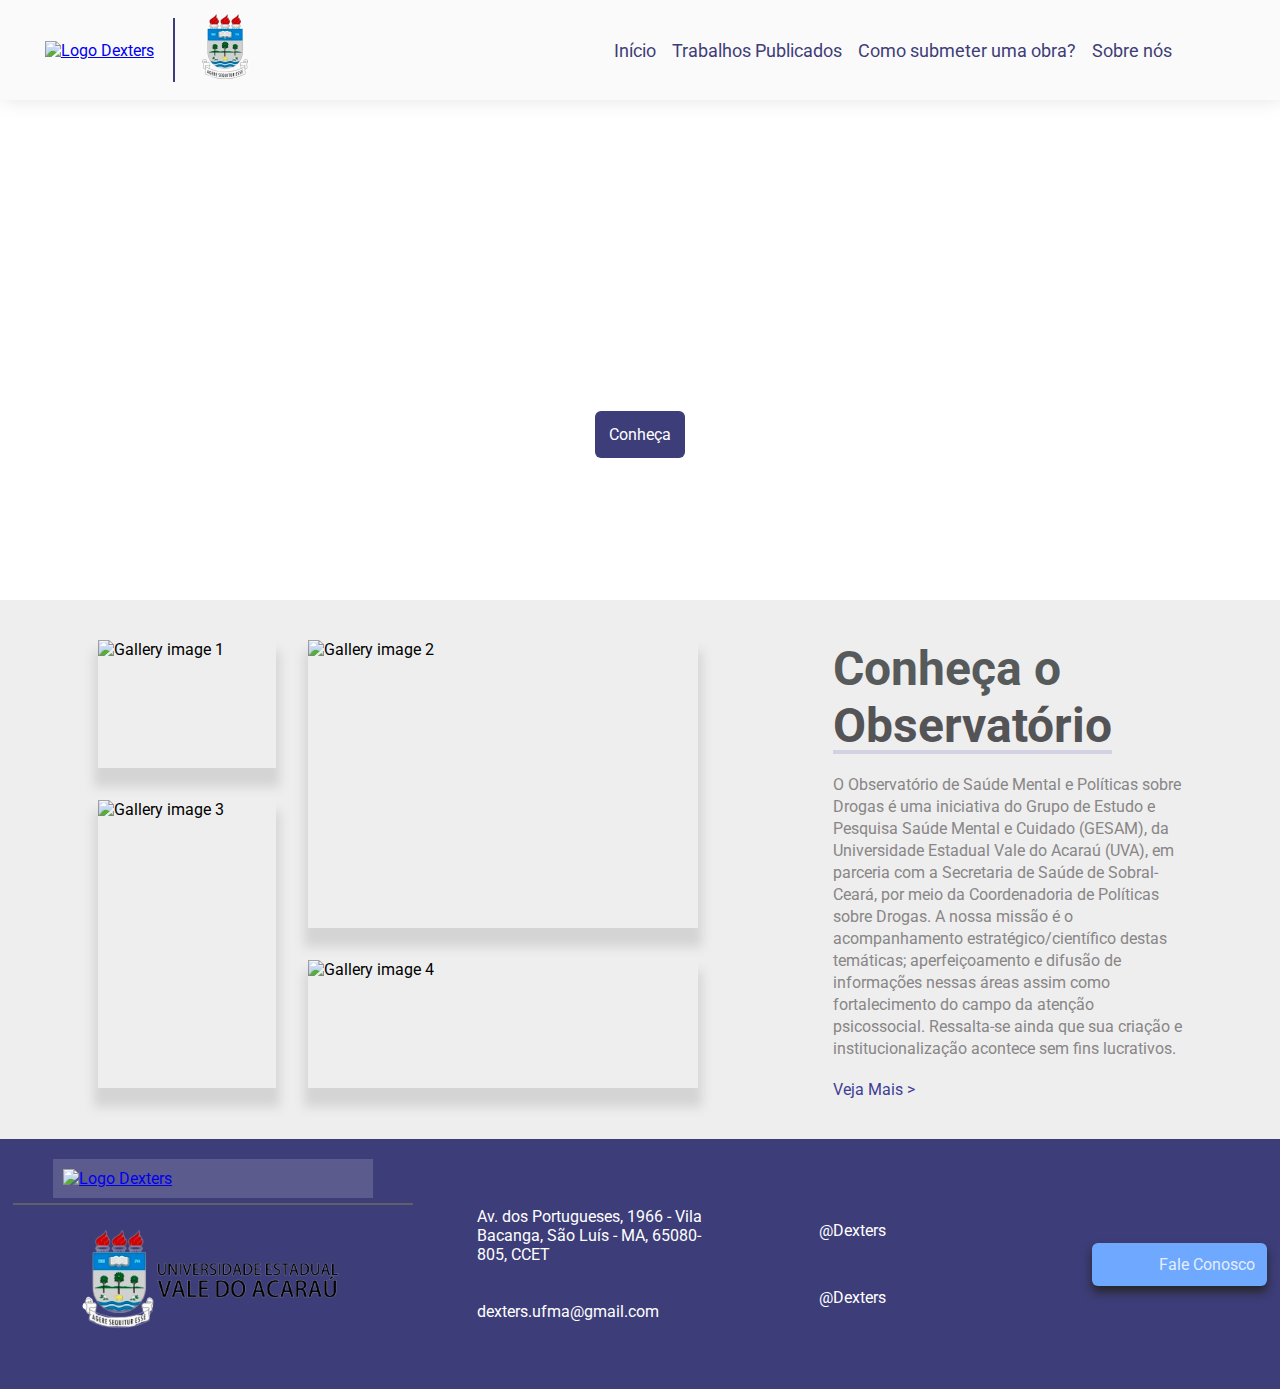
==== index.html @ 46ece473 "Correções" ====
<!DOCTYPE html>
<html lang="en">
<head>
  <meta charset="UTF-8">
  <meta http-equiv="X-UA-Compatible" content="IE=edge">
  <meta name="viewport" content="width=device-width, initial-scale=1.0">
  <title>Observatório</title>

  <link rel="icon" href="./assets/images/LogoObservatório.png">

  <link href="https://fonts.googleapis.com/css2?family=Roboto:wght@100;300;400;500;700;900&display=swap" rel="stylesheet">
  <link href="https://fonts.googleapis.com/icon?family=Material+Icons" rel="stylesheet">

  <link rel="stylesheet" href="./styles/styles.css">
  <link rel="stylesheet" href="./styles/home.css">
</head>
<body>

  <header>
    <div class="logos">
      <a href="./index.html"><img src="./assets/images/LogoObservatório2.png" alt="Logo Dexters" class="dexters-logo"></a>
      <div class="divider"></div>
      <a href="https://portalpadrao.ufma.br/site" target="_blank"><img src="./assets/images/logo-uva.png" alt="Logo UFMA" class="ufma-logo"></a>
    </div>
    <nav id="nav-bar" class="overlay">
      <img src="./assets/svg/close-24px.svg" alt="" class="close-btn" onclick="closeMenu()">
      <div class="overlay-content">
        <ul>
          <li>
            <button>
              <a href="./index.html">Início</a>
            </button>
          </li>
          <li>
            <button>
              <a href="./trabalhos_publicados.html">Trabalhos Publicados</a>
            </button>
          </li>
          <li>
            <button>
              <a href="./submeter_obra.html">Como submeter uma obra?</a>
            </button>
          </li>
          <li>
            <button>
              <a href="./sobre.html">Sobre nós</a>
            </button>
          </li>
        </ul>
      </div>
    </nav>
    <img src="./assets/svg/menu-24px.svg" alt="" class="open-btn" onclick="openMenu()">
  </header>

  <main>

    <section id="banner">
      <div class="texto-banner">
        <h3>Observartório Saúde Mental e Políticas sobre Drogas</h3>
        <p>Captação de obras na área de saúde mental e políticas sobre drogas no município de Sobral-CE</p>
        <a href="./sobre.html">Conheça</a>
      </div>
    </section>

    <section id="sobre">
      <div class="resumo-dexters">
        <div class="images">
          <figure class="gallery__item gallery__item--1">
            <img src="./assets/images/photo-4.jpg" alt="Gallery image 1" class="gallery__img">
          </figure>
          <figure class="gallery__item gallery__item--2">
            <img src="./assets/images/photo-2.jpg" alt="Gallery image 2" class="gallery__img">
          </figure>
          <figure class="gallery__item gallery__item--3">
            <img src="./assets/images/photo-1.jpg" alt="Gallery image 3" class="gallery__img">
          </figure>
          <figure class="gallery__item gallery__item--4">
            <img src="./assets/images/photo-5.jpg" alt="Gallery image 4" class="gallery__img">
        </div>
        <div class="text-dexters">
          <h1>Conheça o <mark class="highlight">Observatório</mark></h1>
          <p>O Observatório de Saúde Mental e Políticas sobre Drogas é uma iniciativa do Grupo de Estudo e Pesquisa Saúde Mental e Cuidado (GESAM), da Universidade Estadual Vale do Acaraú (UVA), em parceria com a Secretaria de Saúde de Sobral- Ceará, por meio da Coordenadoria de Políticas sobre Drogas. A nossa missão é o acompanhamento estratégico/científico destas temáticas; aperfeiçoamento e difusão de informações nessas áreas assim como fortalecimento do campo da atenção psicossocial. Ressalta-se ainda que sua criação e institucionalização acontece sem fins lucrativos.
          </p>
          <a href="./sobre.html">Veja Mais ></a>
        </div>
      </div>
    </section>

    <!-- <section id="atividades">
      <div class="atividades">
        <div class="atividades-desenvolvidas">
          <h1>Áreas de Atuação</h1>
          <p>
            O nosso laboratório trabalha com as mais diversas áreas
          </p>
        </div>
        <div class="images-atividades">
          <div class="card-atividade-1">
            <div class="texto">
              <h3>Engenharia de Software</h3>
              <hr>
            </div>
          </div>
          <div class="card-atividade-2">
            <div class="texto">
              <h3>Modelagem de Sistemas Complexos</h3>
              <hr>
            </div>
          </div>
          <div class="card-atividade-3">
            <div class="texto">
              <h3>Interação Humano Computador</h3>
              <hr>
            </div>
          </div>
          <div class="card-atividade-4">
            <div class="texto">
              <h3>Sistemas de Informação</h3>
              <hr>
            </div>
          </div>
          <div class="card-atividade-5">
            <div class="texto">
              <h3>Ensino de Computação</h3>
              <hr>
            </div>
          </div>
        </div>
      </div>
    </section> -->
  </main>

  <footer>
    <div class="container">
      <div class="logos">
        <a href="./index.html"><img src="./assets/images/LogoObservatório.png" alt="Logo Dexters" class="logo-dexters-footer"></a>
        <div class="divider"></div>
        <div class="logos-secundarias">
          <a href="https://portalpadrao.ufma.br/site" target="_blank"><img src="./assets/images/logo-universidadepreview.png" alt="Logo UFMA" class="ufma-logo"></a>
        </div>
      </div>
    </div>
    <div class="infos">
      <ul>
        <li><img src="./assets/svg/map icon.svg" alt=""><p>Av. dos Portugueses, 1966 - Vila Bacanga, São Luís - MA, 65080-805, CCET</p></li>
        <li><img src="./assets/svg/email icon.svg" alt=""><p>dexters.ufma@gmail.com</p></li>
      </ul>
    </div>
    <div class="sociais">
      <ul>
        <li><img src="./assets/svg/instagram icon.svg" alt=""><a href="/" target="_blank">@Dexters</a></li>
        <li><img src="./assets/svg/twitter icon.svg" alt="""><a href="/" target="_blank">@Dexters</a></li>
      </ul>
    </div>
    <div class="contato">
      <img src="./assets/svg/comment icon.svg" alt=""><a href="./contato.html">Fale Conosco</a>
    </div>
  </footer>
  <script src="./scripts/script.js"></script>
</body>
</html>
---- styles/styles.css ----
* {
  box-sizing: border-box;
  font-family: 'Roboto';
  margin: 0;
  padding: 0;
}

p {
  padding: 0;
  margin: 0 0 20px 0;
}

/* HEADER */

header {
  background: #fafafa;
  box-shadow: 2px -1px 20px 0px #e1e1e1;
  display: flex;
  justify-content: space-between;
  height: 100px;
  width: 100%;
}

header .logos {
  align-items: center;
  display: flex;
  justify-content: space-around;
  margin-left: 30px;
  padding: 10px;
  width: 250px;
}

header .logos a .dexters-logo {
  height: 100%;
  width: 70px;
}

header .logos .ufma-logo {
  margin-left: -30px;
  width: 100px;
}

header .logos .divider {
  background: #3D3D79;
  height: 80%;
  margin: 0 10px ;
  width: 2px;
}

header nav {
  align-items: center;
  display: flex;
  margin-right: 100px;
}

header .open-btn, header .close-btn {
  display: none;
}

header nav ul {
  align-items: center;
  display: flex;
  list-style: none;
}

header nav button {
  align-items: center;
  background: none;
  border: none;
  cursor: pointer;
  display: flex;
  font-size: 18px;
  padding: 8px;
}


header nav button:hover {
  background: #575a5b6b;
}

header nav a, header nav .dropbtn {
  color: #3D3D79;
  text-decoration: none;
}

/* HEADER */

.section-header {
  margin-top: 30px;
  margin-bottom: 20px;
  position: relative;
  padding-bottom: 20px;
}

.section-header::before {
  content: '';
  position: absolute;
  display: block;
  width: 60px;
  height: 5px;
  background: #3D3D79;
  bottom: 20px;
  left: calc(50% - 30px);
}

.section-header h2 {
  font-size: 36px;
  text-transform: uppercase;
  text-align: center;
  font-weight: 700;
  margin-bottom: 10px;
}

mark {
  background: none;
  color: #545457;
  text-decoration: none;
  
  display: inline-block;
  position: relative;
}
mark:after {    
  background: none repeat scroll 0 0 transparent;
  bottom: 0;
  content: "";
  display: block;
  height: 4px;
  position: absolute;
  background: #B9B9D888;
  transition: height 0.3s ease 0s;
  z-index: 0;
  width: 100%;
}
mark:hover:after { 
  height: 10px; 
  left: 0; 
}

/* FOOTER */

footer {
  align-items: center;
  background: #3D3D79;
  display: flex;
  justify-content: space-around;
  height: auto;
  padding: 20px 0;
  width: 100%;
}

footer .container {
  align-items: center;
  display: flex;
  justify-content: space-evenly;
  margin: 0;
  width: 400px;
}

footer .sobre {
  display: flex;
  flex-direction: column;
}

footer .logos {
  display: flex;
  flex-direction: column;
  width: 100%;
}

footer .logos img {
  height: auto;
  margin: 10px auto;
  width: 80%;
}

footer .logos .logo-dexters-footer {
  background: rgba(255, 255, 255, 0.158);
  display: block;
  margin: 0 auto;
  margin-bottom: 5px;
  padding: 10px;
}

footer .logos .ufma-logo {
  height: 150px;
  margin-top: -20px;
  width: 100%;
}

footer .logos .divider {
  background: #f3d14838;
  height: 2px;
  margin-bottom: 20px;
}

footer .logos-secundarias {
  align-items: center;
  display: flex;
  flex-direction: row;
  justify-content: center;
}

footer .logos-secundarias img, footer .logos-secundarias .temporario {
  height: 75px;
  width: 75px;
}

footer .infos {
  width: 300px;
}

footer .infos ul {
  list-style: none;
}

footer .infos li {
  display: flex;
  margin: 14px 0;
  padding: 12px;
}

footer .infos li p {
  margin: 0;
  margin-left: 10px;
  width: 400px;
}

footer .infos img {
  width: 25px;
}

footer .infos a, footer .infos p {
  color: #fff;
  margin-left: 20px;
}

footer .infos .btn-contato {
  align-items: center;
  background: #6FA9FF;
  border-radius: 6px;
}

footer .infos a {
  text-decoration: none;
}

footer .sociais ul {
  list-style: none;
}

footer .sociais li {
  align-items: center;
  display: flex;
  padding: 12px;
  width: 300px;
}

footer .sociais li a {
  align-items: center;
  display: flex;
  justify-content: center;
  margin-left: -20px;
  padding: 12px;
  text-decoration: none;
  width: 140px;
}

footer .sociais img {
  width: 25px;
}

footer .sociais a, footer .sociais p {
  color: #fff;
  margin-left: 20px;
}

footer .sociais .btn-contato {
  align-items: center;
  display: flex;
  background: #6FA9FF;
  border-radius: 6px;
}

footer .infos a {
  text-decoration: none;
}

footer .contato {
  background: #6FA9FF;
  border-radius: 6px;
  box-shadow: 0px 6px 10px 0px #252629;
  display: flex;
  justify-content: space-between;
  padding: 12px;
  width: 175px;
}

footer .contato img {
  width: 25px;
}

footer .contato a {
  color: #fff;
  text-decoration: none;
}

footer .contato a {
  opacity: .8;
}

@media (max-width: 800px) {

  header {
    height: 70px;
  }

  header .logos {
    margin: auto 0;
    margin-left: 10px;
    width: 100px;
  }

  header nav {
    margin: 0;
  }
  
  header .logos .ufma-logo, header .divider {
    display: none;
  }

  header .logos .dexters-logo {
    width: 100%;
  }

  header .open-btn, header .close-btn {
    display: block;
  }

  #nav-bar .overlay-content ul {
    align-items: center;
    display: flex;
    flex-direction: column;
    justify-content: center;
  }

  ul li {
    padding: 10px;
  }
  
  .overlay {
    background-color: #3D3D79;
    background-color: #3D3D79f8;
    overflow-y: hidden;
    position: fixed;
    top: 0;
    left: 0;
    z-index: 999;

    transition: .4s;
    height: 0%;
    width: 100%;
  }

  .overlay-content {
    width: 100%;
    text-align: center;
  }

  .overlay a, .overlay button, .overlay .dropbtn {
    display: flex;

    color: #fff;
    font-size: 18px;
    text-decoration: none;

    transition: .2s;
  }

  .overlay .close-btn {
    position: absolute;
    right: 20px;
    top: 30px;
  }

  header nav button {
    align-items: center;
    background: none;
    border: none;
    cursor: pointer;
    display: flex;
    font-size: 18px;
    padding: 8px;
  }

  header .open-btn {
    margin-right: 10px;
    width: 30px;
  }

  header nav ul li .dropdown .dropdown-content-sobre a, header nav ul li .dropdown .dropdown-content-produtos a {
    color: #000;
  }

  header nav .overlay-content ul li .dropdown .dropbtn span {
    margin-left: -5px;
  }
  
  .dropbtn {
    color: #fff;
    display: flex;
    margin-left: 12px;
  }

  footer {
    display: flex;
    flex-direction: column;
    height: 100%;
    padding: 20px;
    width: 100%;
  }

  footer .container {
    width: 100%;
  }

  footer .container .logos {
    margin-bottom: 20px;
  }

  footer .container .logos a {
    display: flex;
  }


  footer .container .logos img, footer .container .logos .divider {
    margin: 0 auto;
    width: 80%;
  }

  footer .container .logos .logos-secundarias {
    margin: 10px auto;
    width: 200px;
  }
  footer .container .logos .logos-secundarias img, footer .container .logos .logos-secundarias .temporario {
    margin: 0 10px;
    width: 75px;
  }

  footer .infos ul li {
    align-items: center;
    display: flex;
    padding: 0;
    width: 300px;
  }

  footer .sociais ul li p {
    margin: auto;
    text-align: left;
  }
}
---- styles/home.css ----
.texto-banner {
  align-items: center;
  background-image: url(../assets/images/Background.png);
  background-repeat: round;
  color: #fff;
  display: flex;
  flex-direction: column;
  height: 500px;
  justify-content: center;
  margin: 0;
  text-align: center;
  width: 100%;
}

.texto-banner h3 {
  font-size: 32px;
  width: 750px;
}

.texto-banner p {
  font-size: 18px;
  margin-top: 30px;
  width: 450px;
}

.texto-banner a {
  background: #3D3D79;
  border-radius: 6px;
  color: #fff;
  padding: 14px;
  text-decoration: none;
}

.texto-banner a:hover {
  background: #B9B9D8;
}

#sobre {
  background: #EEEEEE;
  height: 100%;
  width: 100%;
}

/* Resumo com grid das imagens */

.resumo-dexters {
  display: flex;
  flex-direction: row;
  justify-content: space-around;
  padding: 40px;
}

.resumo-dexters .images {
  display: grid;
  grid-template-columns: repeat(3, 1fr);
  grid-template-rows: repeat(3, 10vw);
  grid-gap: 2rem; 
  width: 650px;
}

.gallery__img {
  width: 100%;
  height: 100%;
  object-fit: cover;
  display: block; 
}

.gallery__item--1 {
  grid-column-start: 1;
  grid-column-end: 2;
  grid-row-start: 1;
  grid-row-end: 2;
}

.gallery__item--2 {
  grid-column-start: 2;
  grid-column-end: 4;
  grid-row-start: 1;
  grid-row-end: 3;
}

.gallery__item--3 {
  grid-column-start: 1;
  grid-column-end: 2;
  grid-row-start: 2;
  grid-row-end: 4;
}

.gallery__item--4 {
  grid-column-start: 2;
  grid-column-end: 4;
  grid-row-start: 3;
  grid-row-end: 4;
}

.text-dexters {
  margin-right: 200px;
}

.resumo-dexters .text-dexters h1 {
  color: #575a5b;
  font-size: 48px;
  width: 300px;
}
.resumo-dexters .text-dexters p {
  color: #888686;
  line-height: 22px;
  margin: 20px 0;
  width: 350px;
}

.resumo-dexters .text-dexters a {
  color: #3E4095;
  text-decoration: none;
}

.resumo-dexters .text-dexters a:hover {
  opacity: .8;
}

.resumo-dexters .images figure {
  box-shadow: 0px 15px 10px 4px #d4d4d4;
  transition: .2s;
}

.resumo-dexters .images figure:hover {
  cursor: none;
  transform: scale(1.05);
}


#atividades {
  background: #fafafa;
  height: 100%;
}

.atividades {
  display: flex;
  justify-content: space-around;
  padding: 100px;
}

.atividades .atividades-desenvolvidas {
  margin: 0;
  margin: auto 0;
  width: 300px;
}

.atividades .atividades-desenvolvidas h1 {
  color: #545457;
  font-size: 48px;
  width: 300px;
}

.atividades .atividades-desenvolvidas a {
  color: #0ADAFE;
  text-decoration: none;
}

.atividades .images-atividades {
  display: grid;
  grid-template-columns: repeat(2, 1fr);
  grid-template-rows: repeat(3, 1fr);
  grid-column-gap: 10px;
  grid-row-gap: 30px;
}
  
.card-atividade-1 { grid-area: 1 / 1 / 2 / 2; }
.card-atividade-2 { grid-area: 2 / 1 / 3 / 2; }
.card-atividade-3 { grid-area: 3 / 1 / 4 / 2; }
.card-atividade-4 { 
  grid-area: 1 / 2 / 2 / 3; 
  position: relative;
  top: 150px;
}
.card-atividade-5 { 
  grid-area: 2 / 2 / 3 / 3; 
  position: relative;
  top: 150px;
}

.atividades .images-atividades img {
  background: #eee;
  border-radius: 4px;
  padding: 20px;
  margin: 30px;
}

.atividades .images-atividades .card-atividade-1 {
  align-items: flex-end;
  background: #3D3D79;
  border-radius: 4px;
  display: flex;
  height: 250px;
  margin: 12px 20px;
  padding: 50px 20px;
  width: 250px;
}

.atividades .images-atividades .card-atividade-1 .texto {
  color: #fafafa;
  font-size: 20px;
  width: 200px;
}

.atividades .images-atividades .card-atividade-2 {
  align-items: flex-end;
  background: #3D3D79;
  border-radius: 4px;
  display: flex;
  height: 250px;
  margin: 12px 20px;
  padding: 50px 20px;
  width: 250px;
}

.atividades .images-atividades .card-atividade-2 .texto {
  color: #fafafa;
  font-size: 20px;
  width: 200px;
}

.atividades .images-atividades .card-atividade-3 {
  align-items: flex-end;
  background: #3D3D79;
  border-radius: 4px;
  display: flex;
  height: 250px;
  margin: 12px 20px;
  padding: 50px 20px;
  width: 250px;
}

.atividades .images-atividades .card-atividade-3 .texto {
  color: #fafafa;
  font-size: 20px;
  width: 200px;
}

.atividades .images-atividades .card-atividade-4 {
  align-items: flex-end;
  background: #3D3D79;
  border-radius: 4px;
  display: flex;
  height: 250px;
  margin: 12px 20px;
  padding: 50px 20px;
  width: 250px;
}

.atividades .images-atividades .card-atividade-4 .texto {
  color: #fafafa;
  font-size: 20px;
  width: 200px;
}

.atividades .images-atividades .card-atividade-5 {
  align-items: flex-end;
  background: #3D3D79;
  border-radius: 4px;
  display: flex;
  height: 250px;
  margin: 12px 20px;
  padding: 50px 20px;
  width: 250px;
}

.atividades .images-atividades .card-atividade-5 .texto {
  color: #fafafa;
  font-size: 20px;
  width: 200px;
}

#parceiros {
  background: #EEEEEE;
  height: 400px;
}

.titulo {
  color: #545457;
  font-size: 32px;
  padding: 60px;
  text-align: center;
}

.fade {
  -webkit-animation-name: fade;
  -webkit-animation-duration: .5s;
  animation-name: fade;
  animation-duration: .5s;
}

@-webkit-keyframes fade {
  from {opacity: .6}
  to {opacity: 1}
}

@keyframes fade {
  from {opacity: .6}
  to {opacity: 1}
}

@media (max-width: 1400px) {
  .resumo-dexters .images {
    margin-right: 20px;
    width: 600px;
  }
  .resumo-dexters .text-dexters {
    margin-right: 0;
  }
}

@media (max-width: 800px) {
  #banner {
    width: 100%;
  }

  .texto-banner {
    height: auto;
    text-align: center;
    padding: 50px 0;
  }

  .texto-banner h3 {
    font-size: 18px;
    width: 300px;
  }

  .texto-banner p {
    font-size: 14px;
    margin-top: 6px;
    width: 80%;
  }

  .resumo-dexters {
    display: flex;
    flex-direction: column;
    height: auto;
    padding: 30px;
  }

  .resumo-dexters .images {
    grid-gap: 4px;
    padding: 0;
    width: 100%;
  }

  .resumo-dexters .text-dexters h1 {
    margin-top: 30px;
  }

  .resumo-dexters .text-dexters p{
    padding: 0;
    width: 275px;
  }
  
  .atividades {
    flex-direction: column;
    height: 100%;
    padding: 0;
  }

  .atividades .atividades-desenvolvidas {
    padding: 24px;
  }

  .atividades .images-atividades {
    display: grid;
    grid-template-columns: repeat(2, 1fr);
    grid-template-rows: repeat(3, 1fr);
    grid-column-gap: 0;
    grid-row-gap: 0;
  }

  .atividades .atividades-desenvolvidas h1 {
    font-size: 24px;
    margin: 0;
    padding: 0;
    width: 100%;
  }

  .atividades .atividades-desenvolvidas a {
    font-size: 16px;
  }

  .atividades .images-atividades .card-atividade-1 {
    height: 150px;
    margin: 10px;
    padding: 10px;
    width: 160px;
  }

  .atividades .images-atividades .card-atividade-1 .texto {
    font-size: 14px;
  }

  .atividades .images-atividades .card-atividade-2 {
    height: 150px;
    margin: 10px;
    padding: 10px;
    width: 160px;
  }

  .atividades .images-atividades .card-atividade-2 .texto {
    font-size: 14px;
  }

  .atividades .images-atividades .card-atividade-3 {
    height: 150px;
    margin: 10px;
    padding: 10px;
    width: 160px;
  }

  .atividades .images-atividades .card-atividade-3 .texto {
    font-size: 14px;
  }

  .atividades .images-atividades .card-atividade-4 {
    height: 150px;
    margin: 10px;
    margin-top: -60px;
    padding: 10px;
    width: 160px;
  }

  .atividades .images-atividades .card-atividade-4 .texto {
    font-size: 14px;
  }

  .atividades .images-atividades .card-atividade-5 {
    height: 150px;
    margin: 10px;
    margin-top: -60px;
    padding: 10px;
    width: 160px;
  }

  .atividades .images-atividades .card-atividade-5 .texto {
    font-size: 14px;
  }
}
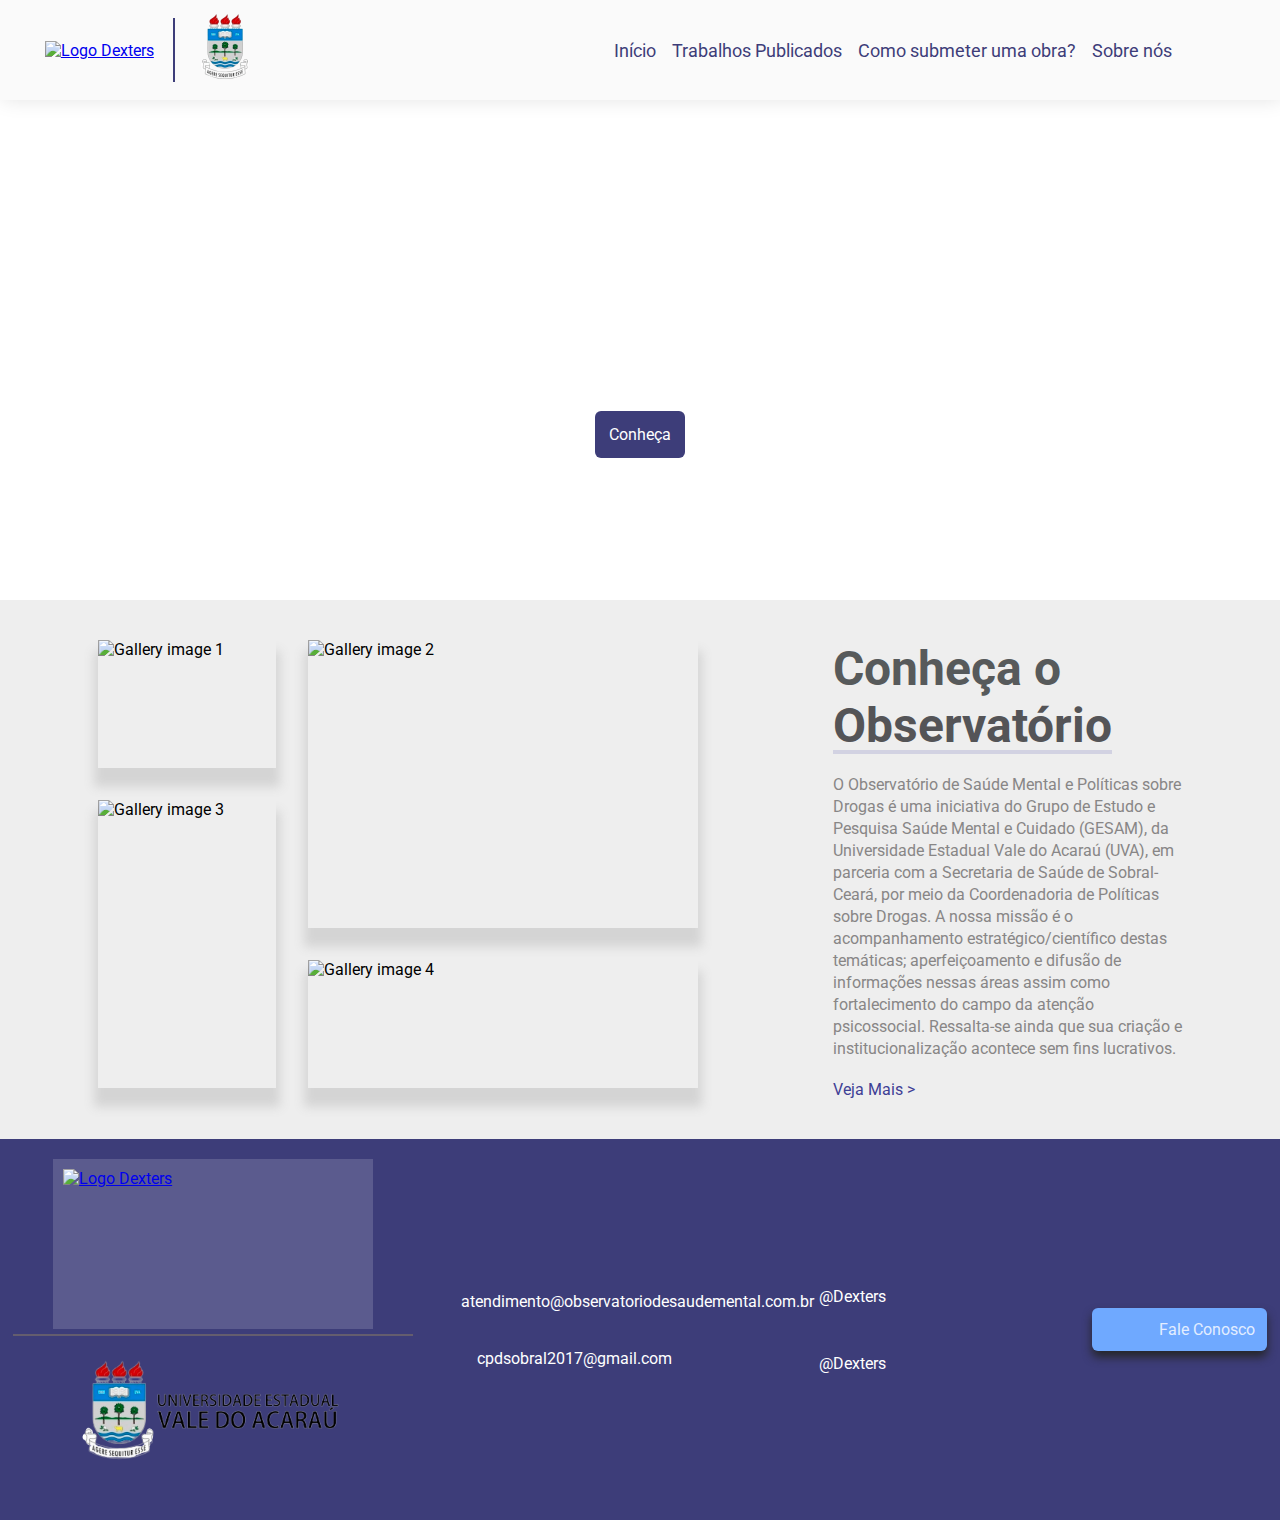
==== commit c66face0: "Correções" ====
--- a/index.html
+++ b/index.html
@@ -136,14 +136,14 @@
         <a href="./index.html"><img src="./assets/images/LogoObservatório.png" alt="Logo Dexters" class="logo-dexters-footer"></a>
         <div class="divider"></div>
         <div class="logos-secundarias">
-          <a href="https://portalpadrao.ufma.br/site" target="_blank"><img src="./assets/images/logo-universidadepreview.png" alt="Logo UFMA" class="ufma-logo"></a>
+          <a href="http://www.uvanet.br" target="_blank"><img src="./assets/images/logo-universidadepreview.png" alt="Logo UFMA" class="ufma-logo"></a>
         </div>
       </div>
     </div>
     <div class="infos">
       <ul>
-        <li><img src="./assets/svg/map icon.svg" alt=""><p>Av. dos Portugueses, 1966 - Vila Bacanga, São Luís - MA, 65080-805, CCET</p></li>
-        <li><img src="./assets/svg/email icon.svg" alt=""><p>dexters.ufma@gmail.com</p></li>
+        <li><img src="./assets/svg/email icon.svg" alt=""><p>atendimento@observatoriodesaudemental.com.br</p></li>
+        <li><img src="./assets/svg/email icon.svg" alt=""><p>cpdsobral2017@gmail.com</p></li>
       </ul>
     </div>
     <div class="sociais">
--- a/styles/styles.css
+++ b/styles/styles.css
@@ -176,6 +176,7 @@
 footer .logos .logo-dexters-footer {
   background: rgba(255, 255, 255, 0.158);
   display: block;
+  height: 170px;
   margin: 0 auto;
   margin-bottom: 5px;
   padding: 10px;
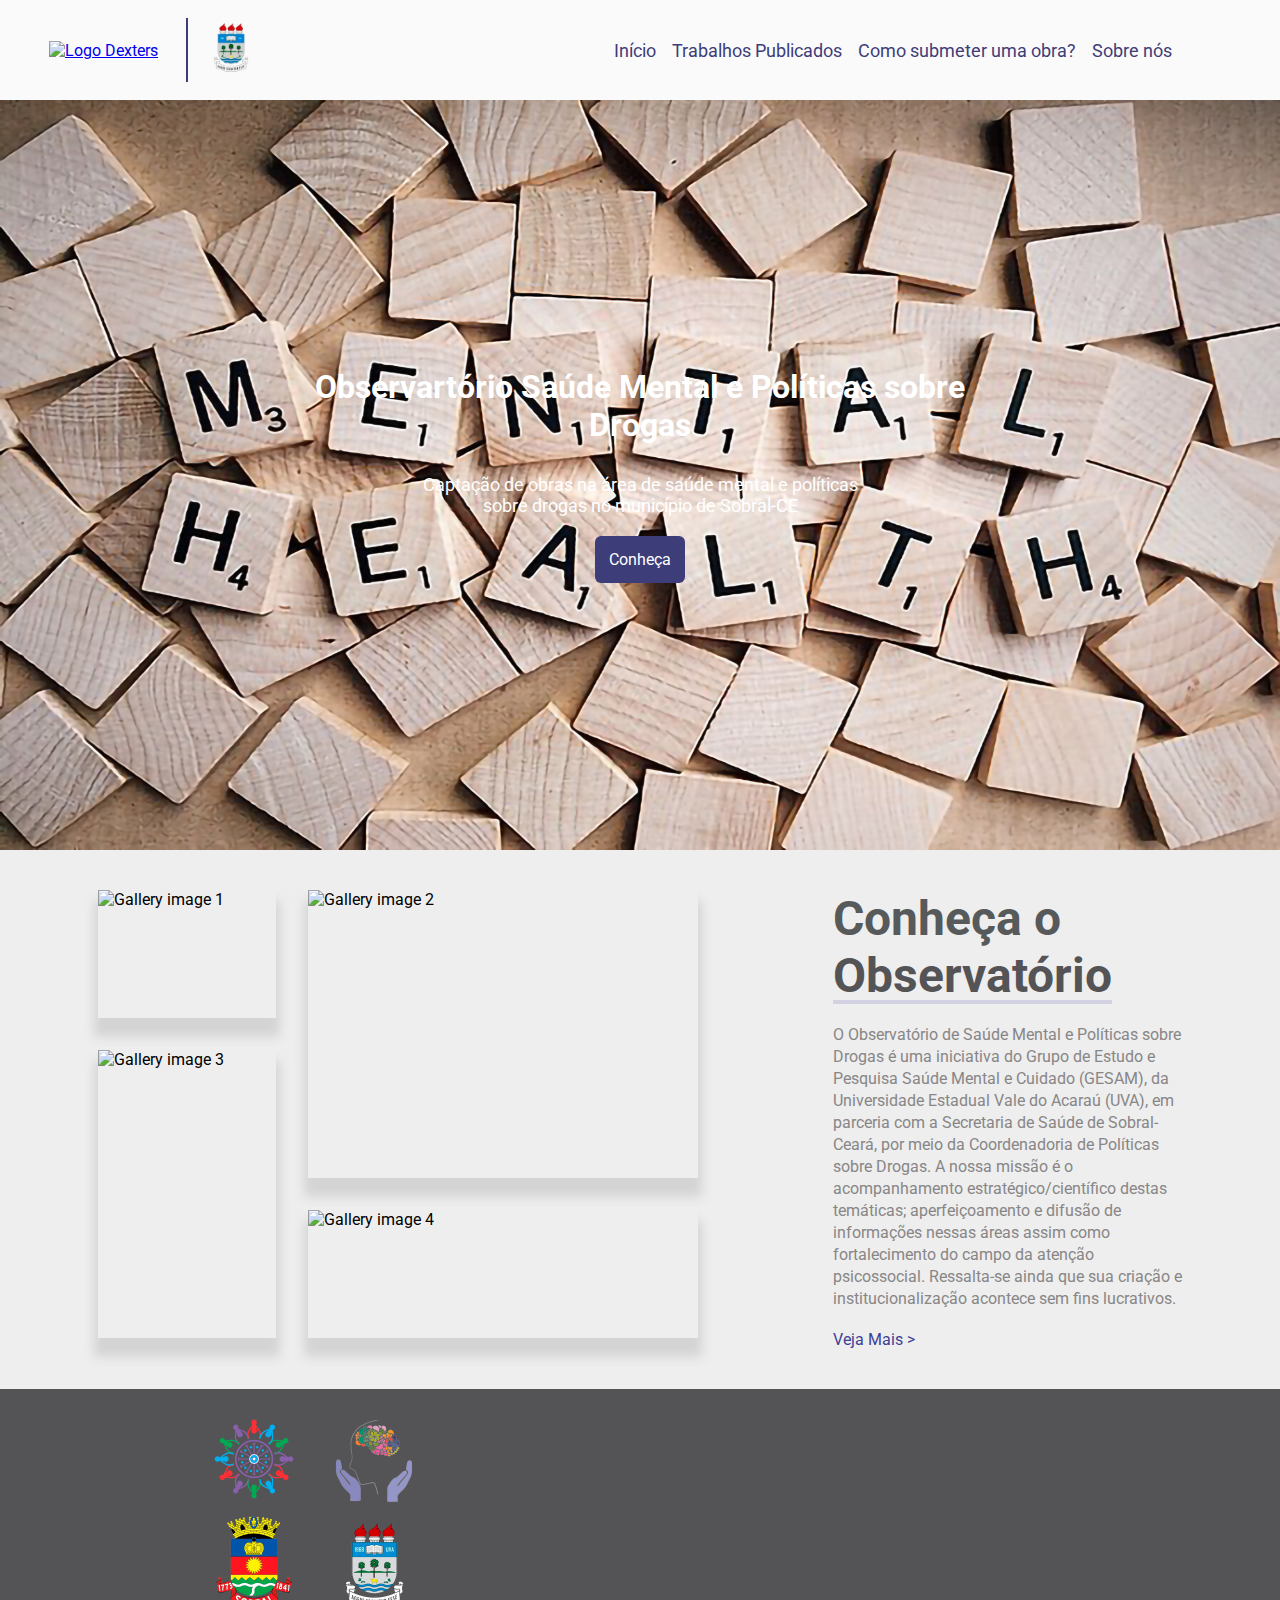
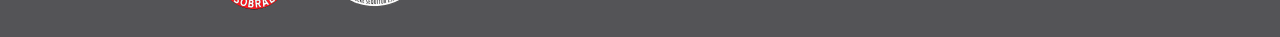
==== commit c8f056dd: "Correções" ====
--- a/index.html
+++ b/index.html
@@ -133,14 +133,16 @@
   <footer>
     <div class="container">
       <div class="logos">
-        <a href="./index.html"><img src="./assets/images/LogoObservatório.png" alt="Logo Dexters" class="logo-dexters-footer"></a>
-        <div class="divider"></div>
+        <a href="./index.html"><img src="./assets/images/LogoObservatórioBranca.png" alt=""></a>
         <div class="logos-secundarias">
-          <a href="http://www.uvanet.br" target="_blank"><img src="./assets/images/logo-universidadepreview.png" alt="Logo UFMA" class="ufma-logo"></a>
+          <a href="http://saude.sobral.ce.gov.br/politicas-sobre-drogas"><img src="./assets/images/logo-coord-psds.png" alt=""></a>
+          <a href=""><img src="./assets/images/logo-gesam-sem-fundo.png" alt=""></a>
+          <a href="http://www.sobral.ce.gov.br"><img src="./assets/images/logo-sobral.png" alt=""></a>
+          <a href="http://www.uvanet.br"><img src="./assets/images/logo-uva-sem-texto.png" alt=""></a>
         </div>
       </div>
     </div>
-    <div class="infos">
+    <!-- <div class="infos">
       <ul>
         <li><img src="./assets/svg/email icon.svg" alt=""><p>atendimento@observatoriodesaudemental.com.br</p></li>
         <li><img src="./assets/svg/email icon.svg" alt=""><p>cpdsobral2017@gmail.com</p></li>
@@ -154,7 +156,7 @@
     </div>
     <div class="contato">
       <img src="./assets/svg/comment icon.svg" alt=""><a href="./contato.html">Fale Conosco</a>
-    </div>
+    </div> -->
   </footer>
   <script src="./scripts/script.js"></script>
 </body>
--- a/styles/styles.css
+++ b/styles/styles.css
@@ -37,7 +37,7 @@
 
 header .logos .ufma-logo {
   margin-left: -30px;
-  width: 100px;
+  width: 75px;
 }
 
 header .logos .divider {
@@ -139,73 +139,42 @@
 /* FOOTER */
 
 footer {
-  align-items: center;
-  background: #3D3D79;
-  display: flex;
-  justify-content: space-around;
-  height: auto;
-  padding: 20px 0;
+  background: #545457;
   width: 100%;
 }
 
 footer .container {
   align-items: center;
   display: flex;
-  justify-content: space-evenly;
-  margin: 0;
-  width: 400px;
-}
-
-footer .sobre {
-  display: flex;
-  flex-direction: column;
-}
-
-footer .logos {
-  display: flex;
-  flex-direction: column;
+  justify-content: space-between;
+  margin: 0 auto;
+  padding: 20px;
+  width: 90%;
+}
+
+footer .container .logos {
+  align-items: center;
+  display: flex;
+}
+
+footer .container .logos a {
+  margin-right: 20px;
+  width: 100px;
+}
+
+footer .container .logos a img {
   width: 100%;
 }
 
-footer .logos img {
-  height: auto;
-  margin: 10px auto;
-  width: 80%;
-}
-
-footer .logos .logo-dexters-footer {
-  background: rgba(255, 255, 255, 0.158);
-  display: block;
-  height: 170px;
-  margin: 0 auto;
-  margin-bottom: 5px;
-  padding: 10px;
-}
-
-footer .logos .ufma-logo {
-  height: 150px;
-  margin-top: -20px;
+footer .container .logos .logos-secundarias {
+  display: grid;
+  grid-template-columns: 1fr 1fr;
+  width: 200px;
+}
+
+footer .container .logos .logos-secundarias img {
   width: 100%;
 }
-
-footer .logos .divider {
-  background: #f3d14838;
-  height: 2px;
-  margin-bottom: 20px;
-}
-
-footer .logos-secundarias {
-  align-items: center;
-  display: flex;
-  flex-direction: row;
-  justify-content: center;
-}
-
-footer .logos-secundarias img, footer .logos-secundarias .temporario {
-  height: 75px;
-  width: 75px;
-}
-
 footer .infos {
   width: 300px;
 }
@@ -329,8 +298,9 @@
     display: none;
   }
 
-  header .logos .dexters-logo {
-    width: 100%;
+  header .logos a .dexters-logo {
+    height: 50px;
+    width: 60%;
   }
 
   header .open-btn, header .close-btn {
@@ -412,7 +382,7 @@
     margin-left: 12px;
   }
 
-  footer {
+  /* footer {
     display: flex;
     flex-direction: column;
     height: 100%;
@@ -425,6 +395,7 @@
   }
 
   footer .container .logos {
+    flex-direction: column;
     margin-bottom: 20px;
   }
 
@@ -444,12 +415,17 @@
   }
   footer .container .logos .logos-secundarias img, footer .container .logos .logos-secundarias .temporario {
     margin: 0 10px;
-    width: 75px;
+    width: 350px;
+  }
+
+  footer .container .ufma-logo {
+    width: 100%;
   }
 
   footer .infos ul li {
     align-items: center;
     display: flex;
+    font-size: 12px;
     padding: 0;
     width: 300px;
   }
@@ -457,5 +433,5 @@
   footer .sociais ul li p {
     margin: auto;
     text-align: left;
-  }
+  } */
 }--- a/styles/home.css
+++ b/styles/home.css
@@ -1,11 +1,11 @@
 .texto-banner {
   align-items: center;
-  background-image: url(../assets/images/Background.png);
+  background-image: url(../assets/images/640px-Mental_Health_Message.jpg);
   background-repeat: round;
   color: #fff;
   display: flex;
   flex-direction: column;
-  height: 500px;
+  height: 750px;
   justify-content: center;
   margin: 0;
   text-align: center;
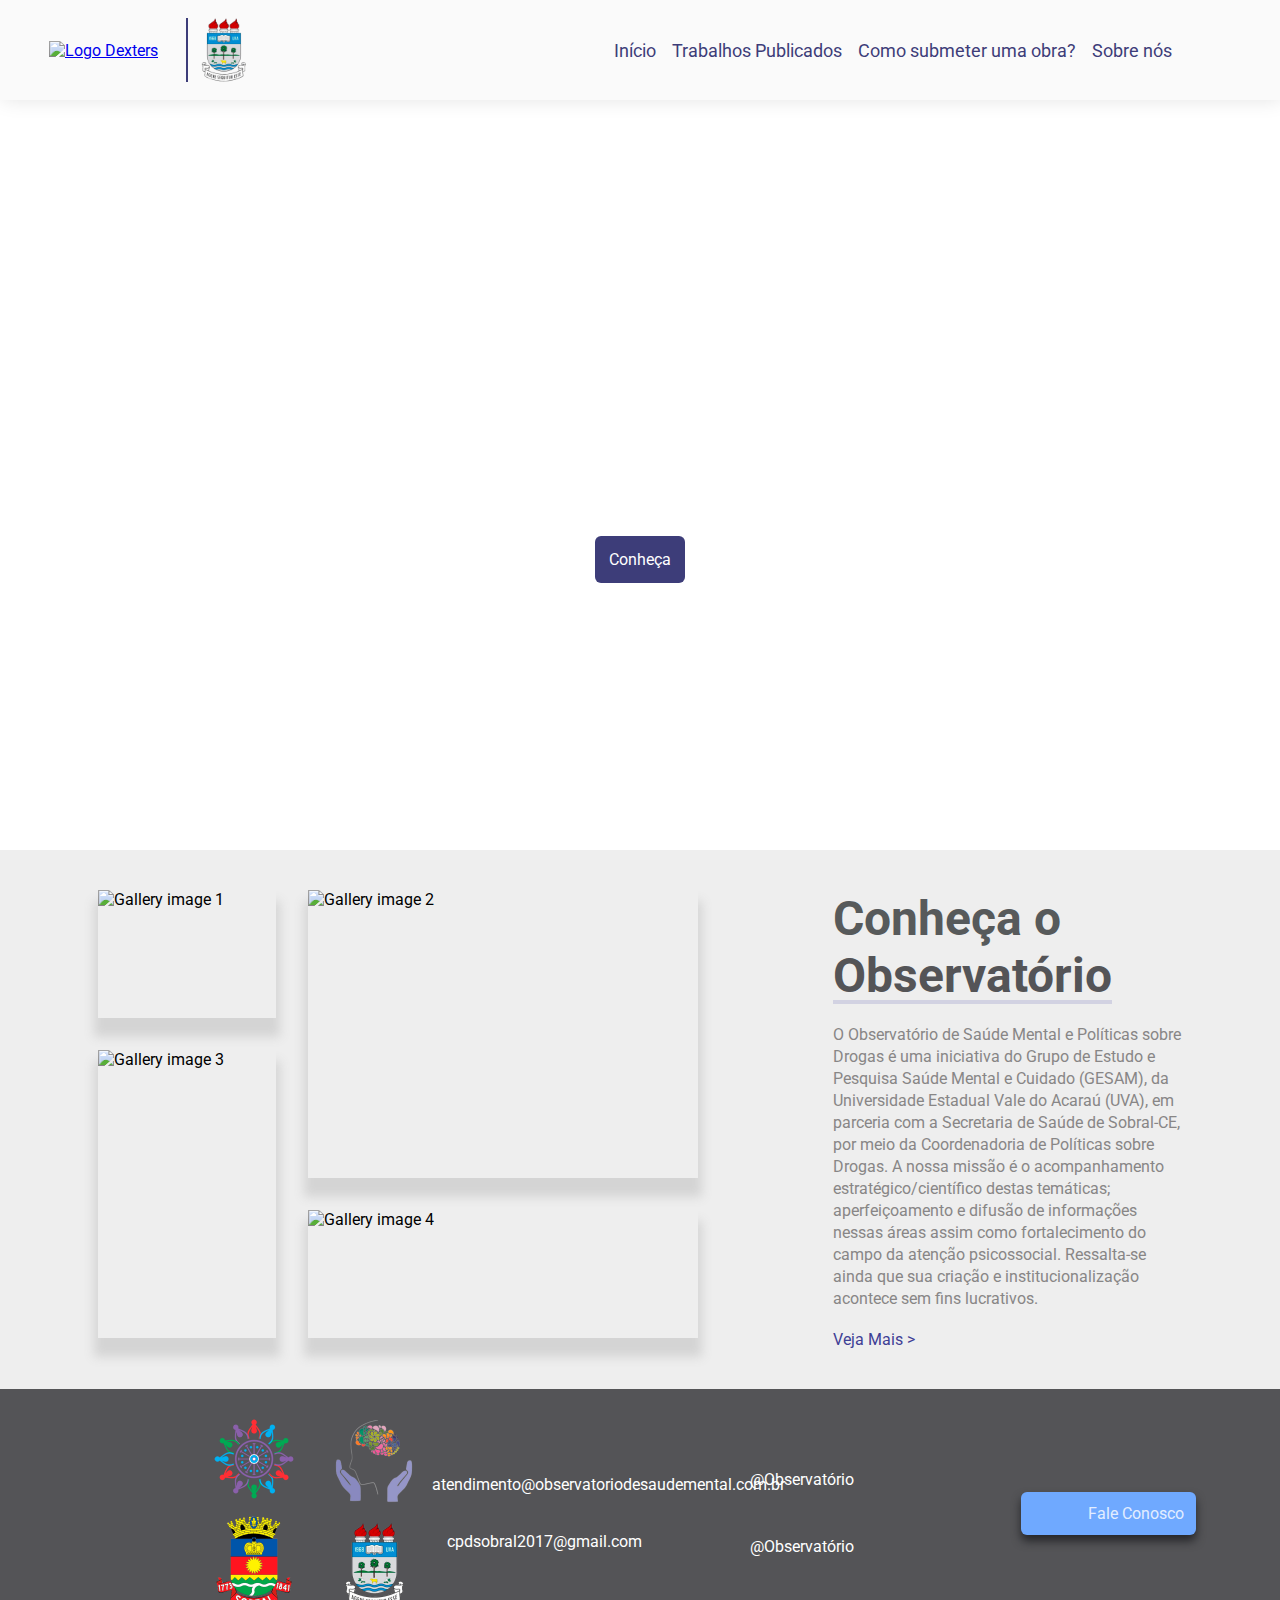
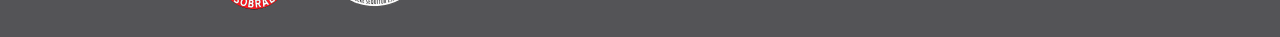
==== commit 6fcf08a8: "Correções e modificação do icon" ====
--- a/index.html
+++ b/index.html
@@ -6,7 +6,7 @@
   <meta name="viewport" content="width=device-width, initial-scale=1.0">
   <title>Observatório</title>
 
-  <link rel="icon" href="./assets/images/LogoObservatório.png">
+  <link rel="icon" href="./assets/images/LogoObservatórioBranca.png">
 
   <link href="https://fonts.googleapis.com/css2?family=Roboto:wght@100;300;400;500;700;900&display=swap" rel="stylesheet">
   <link href="https://fonts.googleapis.com/icon?family=Material+Icons" rel="stylesheet">
@@ -20,7 +20,7 @@
     <div class="logos">
       <a href="./index.html"><img src="./assets/images/LogoObservatório2.png" alt="Logo Dexters" class="dexters-logo"></a>
       <div class="divider"></div>
-      <a href="https://portalpadrao.ufma.br/site" target="_blank"><img src="./assets/images/logo-uva.png" alt="Logo UFMA" class="ufma-logo"></a>
+      <a href="https://portalpadrao.ufma.br/site" target="_blank"><img src="./assets/images/logo-uva-sem-texto.png" alt="Logo UFMA" class="ufma-logo"></a>
     </div>
     <nav id="nav-bar" class="overlay">
       <img src="./assets/svg/close-24px.svg" alt="" class="close-btn" onclick="closeMenu()">
@@ -33,7 +33,7 @@
           </li>
           <li>
             <button>
-              <a href="./trabalhos_publicados.html">Trabalhos Publicados</a>
+              <a href="./trabalhos_publicados.php">Trabalhos Publicados</a>
             </button>
           </li>
           <li>
@@ -79,7 +79,7 @@
         </div>
         <div class="text-dexters">
           <h1>Conheça o <mark class="highlight">Observatório</mark></h1>
-          <p>O Observatório de Saúde Mental e Políticas sobre Drogas é uma iniciativa do Grupo de Estudo e Pesquisa Saúde Mental e Cuidado (GESAM), da Universidade Estadual Vale do Acaraú (UVA), em parceria com a Secretaria de Saúde de Sobral- Ceará, por meio da Coordenadoria de Políticas sobre Drogas. A nossa missão é o acompanhamento estratégico/científico destas temáticas; aperfeiçoamento e difusão de informações nessas áreas assim como fortalecimento do campo da atenção psicossocial. Ressalta-se ainda que sua criação e institucionalização acontece sem fins lucrativos.
+          <p>O Observatório de Saúde Mental e Políticas sobre Drogas é uma iniciativa do Grupo de Estudo e Pesquisa Saúde Mental e Cuidado (GESAM), da Universidade Estadual Vale do Acaraú (UVA), em parceria com a Secretaria de Saúde de Sobral-CE, por meio da Coordenadoria de Políticas sobre Drogas. A nossa missão é o acompanhamento estratégico/científico destas temáticas; aperfeiçoamento e difusão de informações nessas áreas assim como fortalecimento do campo da atenção psicossocial. Ressalta-se ainda que sua criação e institucionalização acontece sem fins lucrativos.
           </p>
           <a href="./sobre.html">Veja Mais ></a>
         </div>
@@ -141,22 +141,22 @@
           <a href="http://www.uvanet.br"><img src="./assets/images/logo-uva-sem-texto.png" alt=""></a>
         </div>
       </div>
+      <div class="infos">
+        <ul>
+          <li><img src="./assets/svg/email icon.svg" alt=""><p>atendimento@observatoriodesaudemental.com.br</p></li>
+          <li><img src="./assets/svg/email icon.svg" alt=""><p>cpdsobral2017@gmail.com</p></li>
+        </ul>
+      </div>
+      <div class="sociais">
+        <ul>
+          <li><img src="./assets/svg/instagram icon.svg" alt=""><a href="/" target="_blank">@Observatório</a></li>
+          <li><img src="./assets/svg/twitter icon.svg" alt="""><a href="/" target="_blank">@Observatório</a></li>
+        </ul>
+      </div>
+      <div class="contato">
+        <img src="./assets/svg/comment icon.svg" alt=""><a href="./contato.html">Fale Conosco</a>
+      </div>
     </div>
-    <!-- <div class="infos">
-      <ul>
-        <li><img src="./assets/svg/email icon.svg" alt=""><p>atendimento@observatoriodesaudemental.com.br</p></li>
-        <li><img src="./assets/svg/email icon.svg" alt=""><p>cpdsobral2017@gmail.com</p></li>
-      </ul>
-    </div>
-    <div class="sociais">
-      <ul>
-        <li><img src="./assets/svg/instagram icon.svg" alt=""><a href="/" target="_blank">@Dexters</a></li>
-        <li><img src="./assets/svg/twitter icon.svg" alt="""><a href="/" target="_blank">@Dexters</a></li>
-      </ul>
-    </div>
-    <div class="contato">
-      <img src="./assets/svg/comment icon.svg" alt=""><a href="./contato.html">Fale Conosco</a>
-    </div> -->
   </footer>
   <script src="./scripts/script.js"></script>
 </body>
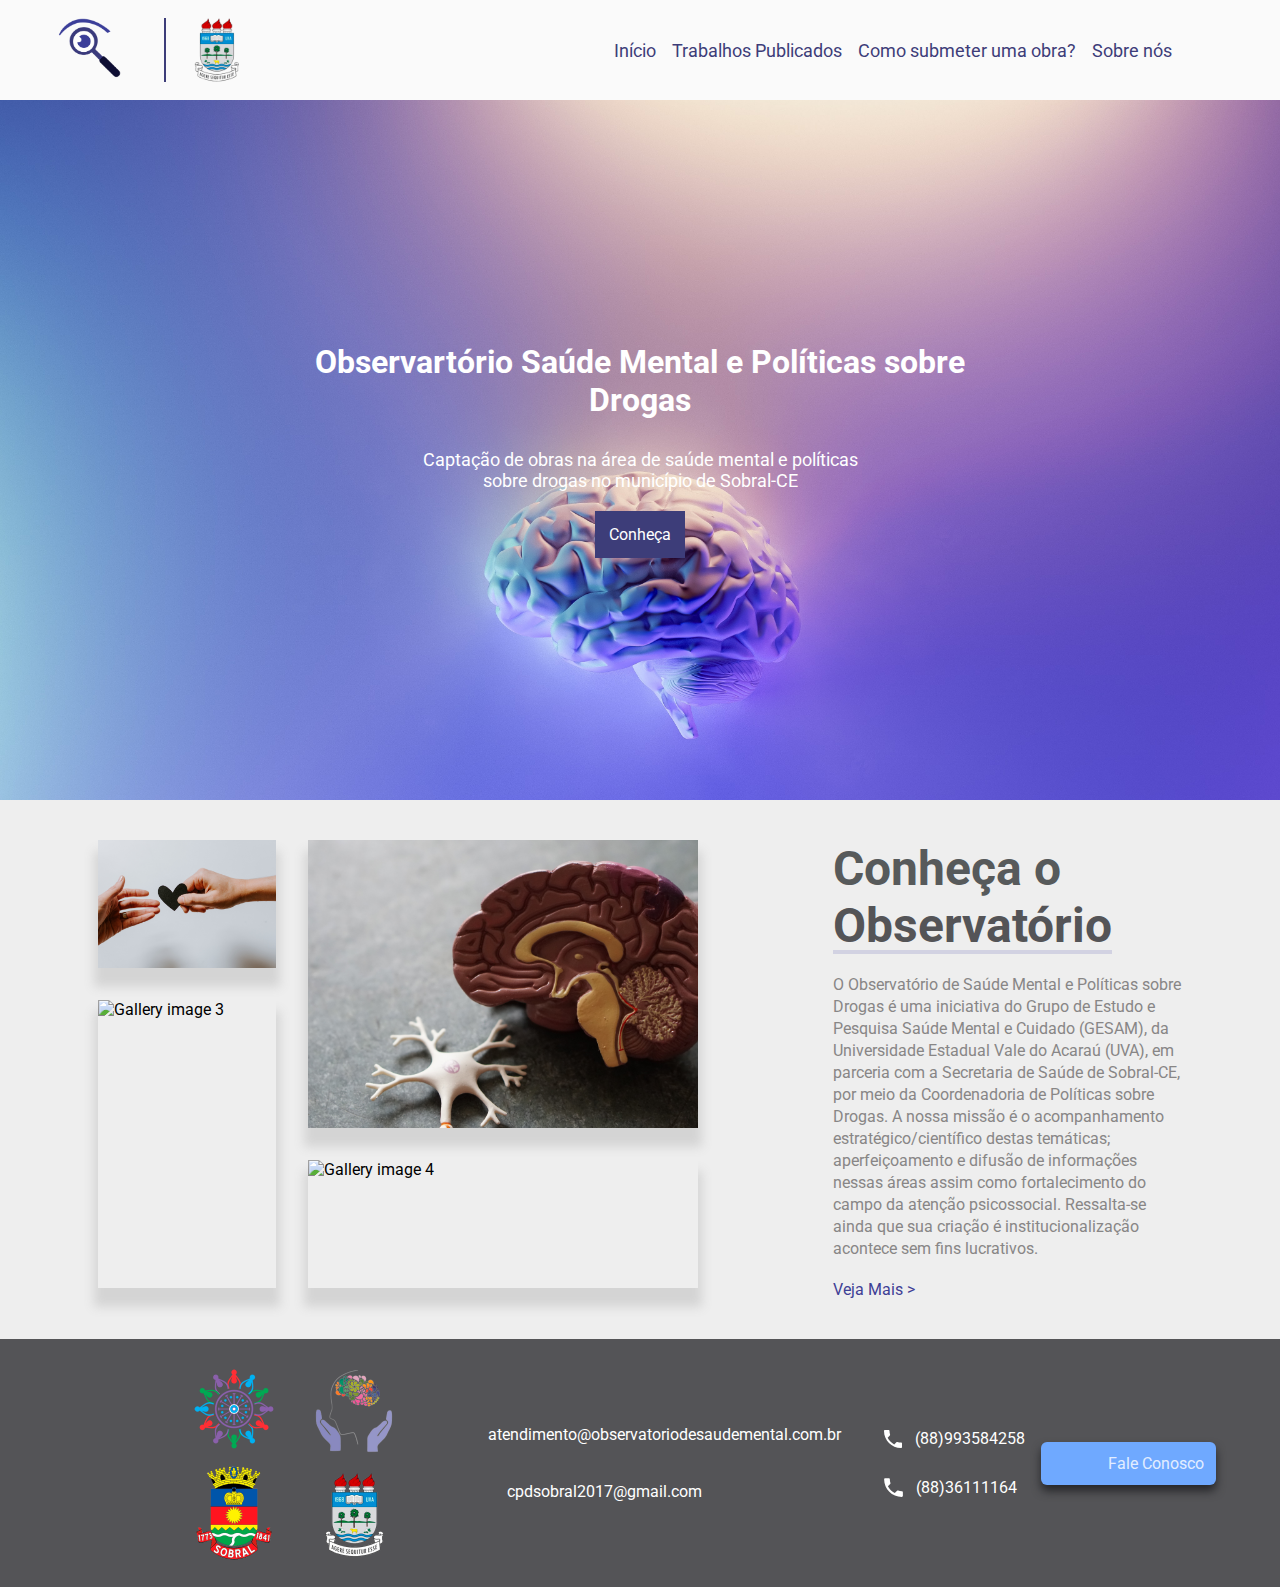
==== commit 23c6b446: "Correções e adição de imagens" ====
--- a/index.html
+++ b/index.html
@@ -18,7 +18,7 @@
 
   <header>
     <div class="logos">
-      <a href="./index.html"><img src="./assets/images/LogoObservatório2.png" alt="Logo Dexters" class="dexters-logo"></a>
+      <a href="./index.html"><img src="./assets/images/LogoObservatorio2.png" alt="Logo Dexters" class="dexters-logo"></a>
       <div class="divider"></div>
       <a href="https://portalpadrao.ufma.br/site" target="_blank"><img src="./assets/images/logo-uva-sem-texto.png" alt="Logo UFMA" class="ufma-logo"></a>
     </div>
@@ -66,68 +66,25 @@
       <div class="resumo-dexters">
         <div class="images">
           <figure class="gallery__item gallery__item--1">
-            <img src="./assets/images/photo-4.jpg" alt="Gallery image 1" class="gallery__img">
+            <img src="./assets/images/photo-8.jpg" alt="Gallery image 1" class="gallery__img">
           </figure>
           <figure class="gallery__item gallery__item--2">
-            <img src="./assets/images/photo-2.jpg" alt="Gallery image 2" class="gallery__img">
+            <img src="./assets/images/photo-7.jpg" alt="Gallery image 2" class="gallery__img">
           </figure>
           <figure class="gallery__item gallery__item--3">
-            <img src="./assets/images/photo-1.jpg" alt="Gallery image 3" class="gallery__img">
+            <img src="./assets/images/photo-9.jpg" alt="Gallery image 3" class="gallery__img">
           </figure>
           <figure class="gallery__item gallery__item--4">
             <img src="./assets/images/photo-5.jpg" alt="Gallery image 4" class="gallery__img">
         </div>
         <div class="text-dexters">
           <h1>Conheça o <mark class="highlight">Observatório</mark></h1>
-          <p>O Observatório de Saúde Mental e Políticas sobre Drogas é uma iniciativa do Grupo de Estudo e Pesquisa Saúde Mental e Cuidado (GESAM), da Universidade Estadual Vale do Acaraú (UVA), em parceria com a Secretaria de Saúde de Sobral-CE, por meio da Coordenadoria de Políticas sobre Drogas. A nossa missão é o acompanhamento estratégico/científico destas temáticas; aperfeiçoamento e difusão de informações nessas áreas assim como fortalecimento do campo da atenção psicossocial. Ressalta-se ainda que sua criação e institucionalização acontece sem fins lucrativos.
+          <p>O Observatório de Saúde Mental e Políticas sobre Drogas é uma iniciativa do Grupo de Estudo e Pesquisa Saúde Mental e Cuidado (GESAM), da Universidade Estadual Vale do Acaraú (UVA), em parceria com a Secretaria de Saúde de Sobral-CE, por meio da Coordenadoria de Políticas sobre Drogas. A nossa missão é o acompanhamento estratégico/científico destas temáticas; aperfeiçoamento e difusão de informações nessas áreas assim como fortalecimento do campo da atenção psicossocial. Ressalta-se ainda que sua criação é institucionalização acontece sem fins lucrativos.
           </p>
           <a href="./sobre.html">Veja Mais ></a>
         </div>
       </div>
     </section>
-
-    <!-- <section id="atividades">
-      <div class="atividades">
-        <div class="atividades-desenvolvidas">
-          <h1>Áreas de Atuação</h1>
-          <p>
-            O nosso laboratório trabalha com as mais diversas áreas
-          </p>
-        </div>
-        <div class="images-atividades">
-          <div class="card-atividade-1">
-            <div class="texto">
-              <h3>Engenharia de Software</h3>
-              <hr>
-            </div>
-          </div>
-          <div class="card-atividade-2">
-            <div class="texto">
-              <h3>Modelagem de Sistemas Complexos</h3>
-              <hr>
-            </div>
-          </div>
-          <div class="card-atividade-3">
-            <div class="texto">
-              <h3>Interação Humano Computador</h3>
-              <hr>
-            </div>
-          </div>
-          <div class="card-atividade-4">
-            <div class="texto">
-              <h3>Sistemas de Informação</h3>
-              <hr>
-            </div>
-          </div>
-          <div class="card-atividade-5">
-            <div class="texto">
-              <h3>Ensino de Computação</h3>
-              <hr>
-            </div>
-          </div>
-        </div>
-      </div>
-    </section> -->
   </main>
 
   <footer>
@@ -149,8 +106,8 @@
       </div>
       <div class="sociais">
         <ul>
-          <li><img src="./assets/svg/instagram icon.svg" alt=""><a href="/" target="_blank">@Observatório</a></li>
-          <li><img src="./assets/svg/twitter icon.svg" alt="""><a href="/" target="_blank">@Observatório</a></li>
+          <li><img src="./assets/svg/phone_black_24dp.svg" alt="">(88)993584258</li>
+          <li><img src="./assets/svg/phone_black_24dp.svg" alt="">(88)36111164</li>
         </ul>
       </div>
       <div class="contato">
--- a/styles/styles.css
+++ b/styles/styles.css
@@ -32,7 +32,7 @@
 
 header .logos a .dexters-logo {
   height: 100%;
-  width: 70px;
+  width: 65px;
 }
 
 header .logos .ufma-logo {
@@ -140,6 +140,7 @@
 
 footer {
   background: #545457;
+  padding: 20px 0;
   width: 100%;
 }
 
@@ -147,14 +148,16 @@
   align-items: center;
   display: flex;
   justify-content: space-between;
+  flex-direction: row;
   margin: 0 auto;
-  padding: 20px;
   width: 90%;
 }
 
 footer .container .logos {
   align-items: center;
   display: flex;
+  margin: 0;
+  width: 30%;
 }
 
 footer .container .logos a {
@@ -175,8 +178,9 @@
 footer .container .logos .logos-secundarias img {
   width: 100%;
 }
+
 footer .infos {
-  width: 300px;
+  width: 30%;
 }
 
 footer .infos ul {
@@ -184,6 +188,7 @@
 }
 
 footer .infos li {
+  align-items: center;
   display: flex;
   margin: 14px 0;
   padding: 12px;
@@ -214,28 +219,25 @@
   text-decoration: none;
 }
 
+footer .sociais {
+  width: 10%;
+}
+
 footer .sociais ul {
   list-style: none;
 }
-
 footer .sociais li {
   align-items: center;
-  display: flex;
+  color: #fff;
+  display: flex;
+  justify-content: left;
   padding: 12px;
-  width: 300px;
-}
-
-footer .sociais li a {
-  align-items: center;
-  display: flex;
-  justify-content: center;
-  margin-left: -20px;
-  padding: 12px;
-  text-decoration: none;
-  width: 140px;
+  text-decoration: none;
+  width: 165px;
 }
 
 footer .sociais img {
+  margin-right: 10px;
   width: 25px;
 }
 
@@ -382,56 +384,54 @@
     margin-left: 12px;
   }
 
-  /* footer {
-    display: flex;
+  footer .container {
+    width: 100%;
+  }
+  footer .container {
     flex-direction: column;
-    height: 100%;
-    padding: 20px;
-    width: 100%;
-  }
-
-  footer .container {
-    width: 100%;
+    padding: 0;
   }
 
   footer .container .logos {
     flex-direction: column;
-    margin-bottom: 20px;
+    justify-content: center;
+    margin-top: 10px;
+    width: 100%;
   }
 
   footer .container .logos a {
-    display: flex;
-  }
-
-
-  footer .container .logos img, footer .container .logos .divider {
-    margin: 0 auto;
-    width: 80%;
-  }
-
-  footer .container .logos .logos-secundarias {
-    margin: 10px auto;
-    width: 200px;
-  }
-  footer .container .logos .logos-secundarias img, footer .container .logos .logos-secundarias .temporario {
-    margin: 0 10px;
-    width: 350px;
-  }
-
-  footer .container .ufma-logo {
-    width: 100%;
-  }
-
-  footer .infos ul li {
+    margin: 0;
+  }
+
+  footer .infos {
+    width: 100%;
+  }
+
+  footer .infos li p {
+    font-size: 14px;
+    margin: 0;
+    margin-left: 6px;
+    width: fit-content;
+  }
+
+  footer .sociais {
+    width: 100%;
+  }
+  
+  footer .sociais li {
     align-items: center;
     display: flex;
-    font-size: 12px;
-    padding: 0;
-    width: 300px;
-  }
-
-  footer .sociais ul li p {
-    margin: auto;
-    text-align: left;
-  } */
+    padding: 12px;
+    width: fit-content;
+  }
+
+  footer .sociais li a {
+    align-items: center;
+    display: flex;
+    justify-content: center;
+    margin-left: 0px;
+    padding: 12px;
+    text-decoration: none;
+    width: 140px;
+  }
 }--- a/styles/home.css
+++ b/styles/home.css
@@ -1,11 +1,11 @@
 .texto-banner {
   align-items: center;
-  background-image: url(../assets/images/640px-Mental_Health_Message.jpg);
-  background-repeat: round;
+  background-image: url(../assets/images/photo-6.jpg);
+  background-size:cover;
   color: #fff;
   display: flex;
   flex-direction: column;
-  height: 750px;
+  height: 700px;
   justify-content: center;
   margin: 0;
   text-align: center;
@@ -25,10 +25,10 @@
 
 .texto-banner a {
   background: #3D3D79;
-  border-radius: 6px;
   color: #fff;
   padding: 14px;
   text-decoration: none;
+  transition: .2s;
 }
 
 .texto-banner a:hover {
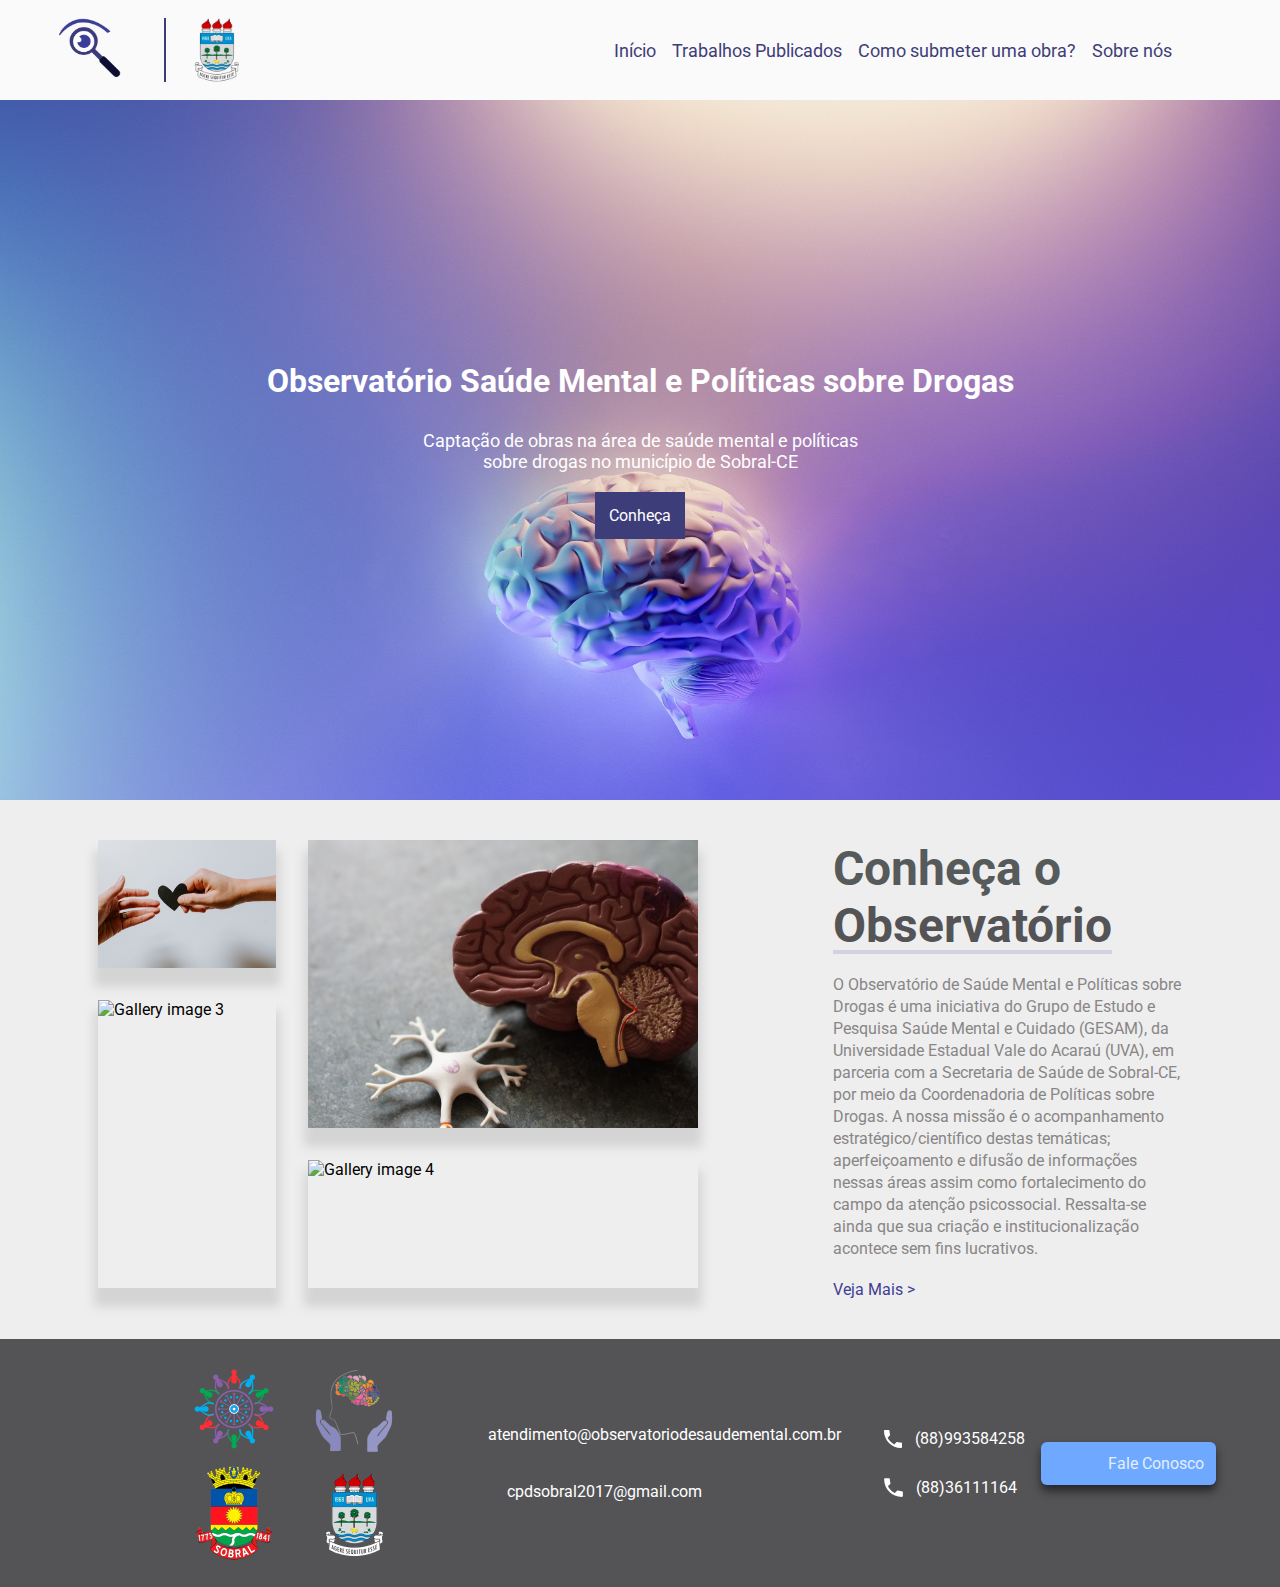
==== commit 146eea5b: "Correções" ====
--- a/index.html
+++ b/index.html
@@ -6,7 +6,7 @@
   <meta name="viewport" content="width=device-width, initial-scale=1.0">
   <title>Observatório</title>
 
-  <link rel="icon" href="./assets/images/LogoObservatórioBranca.png">
+  <link rel="icon" href="./assets/images/LogoObservatorioBranca.png">
 
   <link href="https://fonts.googleapis.com/css2?family=Roboto:wght@100;300;400;500;700;900&display=swap" rel="stylesheet">
   <link href="https://fonts.googleapis.com/icon?family=Material+Icons" rel="stylesheet">
@@ -20,7 +20,7 @@
     <div class="logos">
       <a href="./index.html"><img src="./assets/images/LogoObservatorio2.png" alt="Logo Dexters" class="dexters-logo"></a>
       <div class="divider"></div>
-      <a href="https://portalpadrao.ufma.br/site" target="_blank"><img src="./assets/images/logo-uva-sem-texto.png" alt="Logo UFMA" class="ufma-logo"></a>
+      <a href="http://www.uvanet.br" target="_blank"><img src="./assets/images/logo-uva-sem-texto.png" alt="Logo UVA" class="ufma-logo"></a>
     </div>
     <nav id="nav-bar" class="overlay">
       <img src="./assets/svg/close-24px.svg" alt="" class="close-btn" onclick="closeMenu()">
@@ -56,7 +56,7 @@
 
     <section id="banner">
       <div class="texto-banner">
-        <h3>Observartório Saúde Mental e Políticas sobre Drogas</h3>
+        <h3>Observatório Saúde Mental e Políticas sobre Drogas</h3>
         <p>Captação de obras na área de saúde mental e políticas sobre drogas no município de Sobral-CE</p>
         <a href="./sobre.html">Conheça</a>
       </div>
@@ -79,7 +79,7 @@
         </div>
         <div class="text-dexters">
           <h1>Conheça o <mark class="highlight">Observatório</mark></h1>
-          <p>O Observatório de Saúde Mental e Políticas sobre Drogas é uma iniciativa do Grupo de Estudo e Pesquisa Saúde Mental e Cuidado (GESAM), da Universidade Estadual Vale do Acaraú (UVA), em parceria com a Secretaria de Saúde de Sobral-CE, por meio da Coordenadoria de Políticas sobre Drogas. A nossa missão é o acompanhamento estratégico/científico destas temáticas; aperfeiçoamento e difusão de informações nessas áreas assim como fortalecimento do campo da atenção psicossocial. Ressalta-se ainda que sua criação é institucionalização acontece sem fins lucrativos.
+          <p>O Observatório de Saúde Mental e Políticas sobre Drogas é uma iniciativa do Grupo de Estudo e Pesquisa Saúde Mental e Cuidado (GESAM), da Universidade Estadual Vale do Acaraú (UVA), em parceria com a Secretaria de Saúde de Sobral-CE, por meio da Coordenadoria de Políticas sobre Drogas. A nossa missão é o acompanhamento estratégico/científico destas temáticas; aperfeiçoamento e difusão de informações nessas áreas assim como fortalecimento do campo da atenção psicossocial. Ressalta-se ainda que sua criação e institucionalização acontece sem fins lucrativos.
           </p>
           <a href="./sobre.html">Veja Mais ></a>
         </div>
@@ -90,7 +90,7 @@
   <footer>
     <div class="container">
       <div class="logos">
-        <a href="./index.html"><img src="./assets/images/LogoObservatórioBranca.png" alt=""></a>
+        <a href="./index.html"><img src="./assets/images/LogoObservatorioBranca.png" alt=""></a>
         <div class="logos-secundarias">
           <a href="http://saude.sobral.ce.gov.br/politicas-sobre-drogas"><img src="./assets/images/logo-coord-psds.png" alt=""></a>
           <a href=""><img src="./assets/images/logo-gesam-sem-fundo.png" alt=""></a>
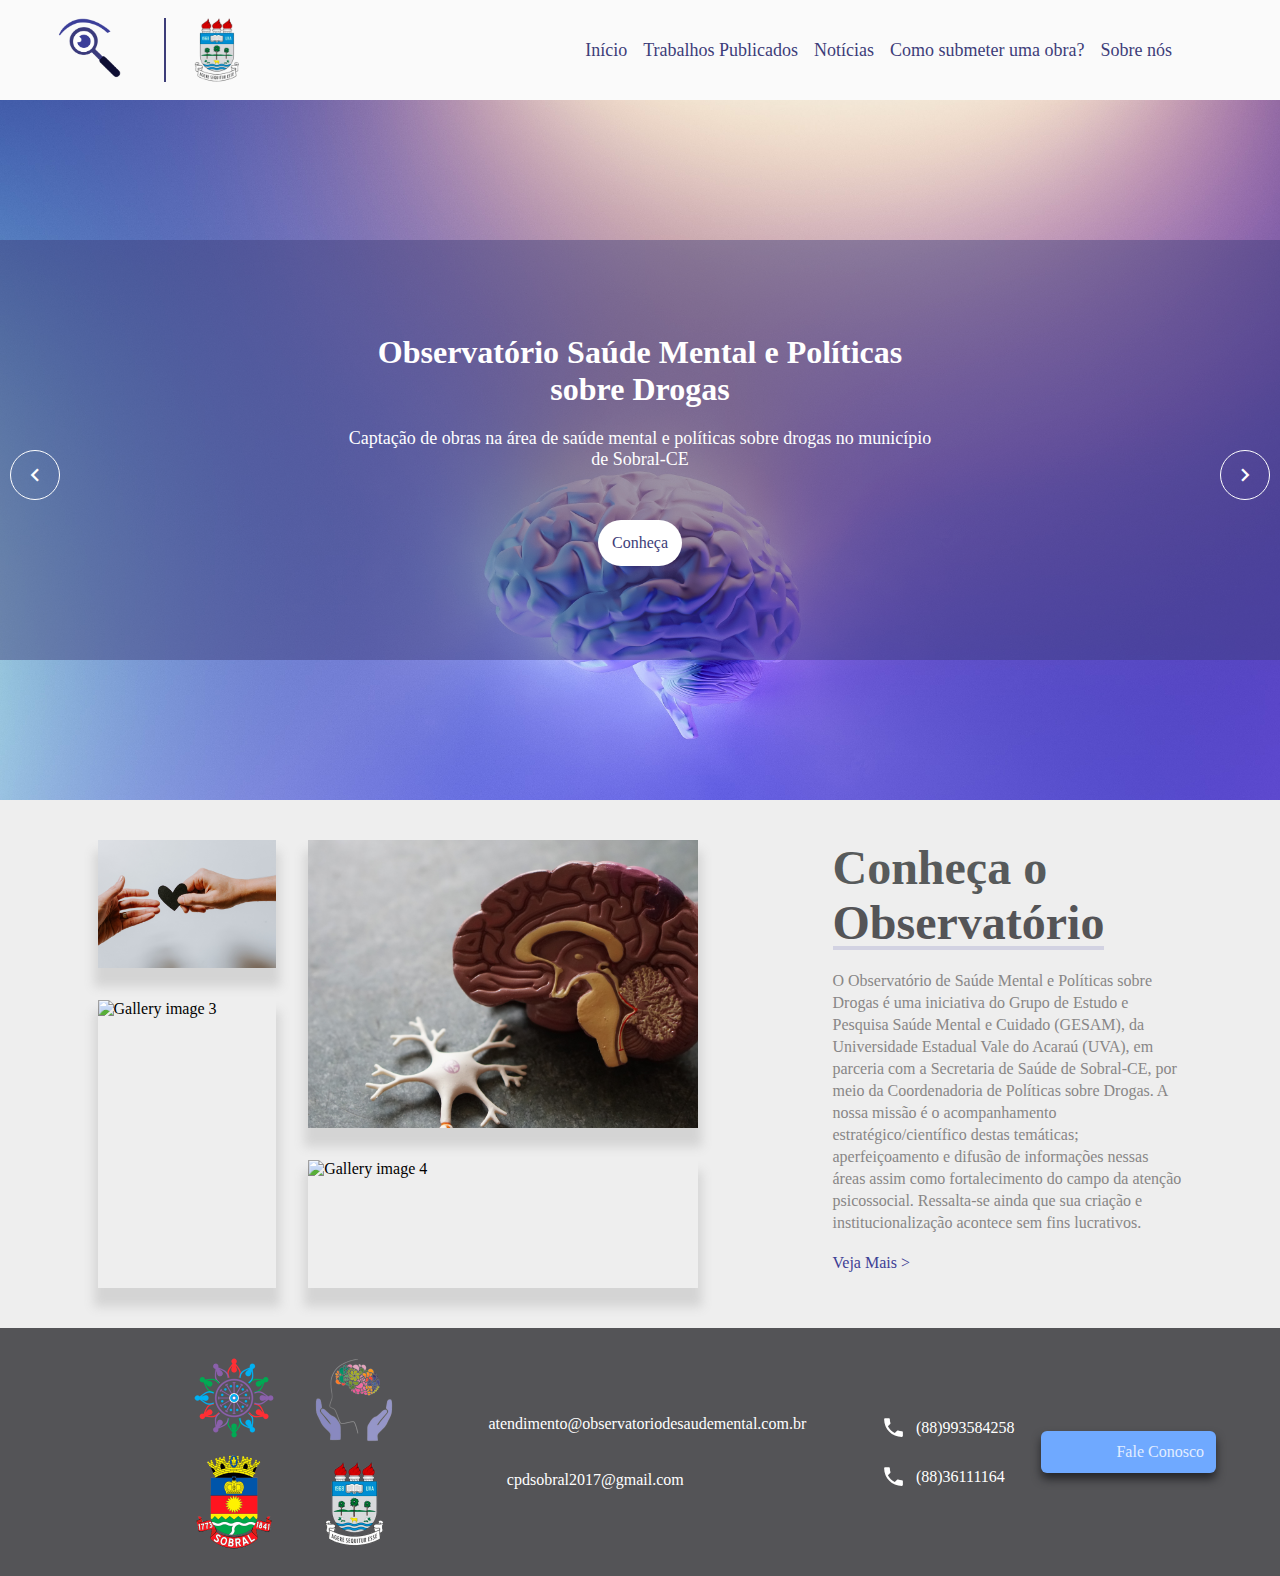
==== commit d21a6abd: "Correções" ====
--- a/index.html
+++ b/index.html
@@ -4,18 +4,16 @@
   <meta charset="UTF-8">
   <meta http-equiv="X-UA-Compatible" content="IE=edge">
   <meta name="viewport" content="width=device-width, initial-scale=1.0">
-  <title>Observatório</title>
+  <title>Document</title>
+  
+  <link rel="stylesheet" href="./styles/home.css">
+  <link rel="stylesheet" href="./styles/styles.css">
 
-  <link rel="icon" href="./assets/images/LogoObservatorioBranca.png">
+  <link href="https://fonts.googleapis.com/icon?family=Material+Icons" rel="stylesheet">
+  <link href="https://fonts.googleapis.com/css2?family=Montserrat:ital,wght@0,100;0,200;0,300;0,400;0,500;0,600;0,700;0,800;0,900;1,100;1,200;1,300;1,400;1,500;1,600;1,700;1,800;1,900&display=swap" rel="stylesheet">
 
-  <link href="https://fonts.googleapis.com/css2?family=Roboto:wght@100;300;400;500;700;900&display=swap" rel="stylesheet">
-  <link href="https://fonts.googleapis.com/icon?family=Material+Icons" rel="stylesheet">
-
-  <link rel="stylesheet" href="./styles/styles.css">
-  <link rel="stylesheet" href="./styles/home.css">
 </head>
 <body>
-
   <header>
     <div class="logos">
       <a href="./index.html"><img src="./assets/images/LogoObservatorio2.png" alt="Logo Dexters" class="dexters-logo"></a>
@@ -38,6 +36,11 @@
           </li>
           <li>
             <button>
+              <a href="./ListaNoticias.php">Notícias</a>
+            </button>
+          </li>
+          <li>
+            <button>
               <a href="./submeter_obra.html">Como submeter uma obra?</a>
             </button>
           </li>
@@ -54,12 +57,59 @@
 
   <main>
 
-    <section id="banner">
-      <div class="texto-banner">
-        <h3>Observatório Saúde Mental e Políticas sobre Drogas</h3>
-        <p>Captação de obras na área de saúde mental e políticas sobre drogas no município de Sobral-CE</p>
-        <a href="./sobre.html">Conheça</a>
-      </div>
+    <section id="slider">
+      <ul class="slider-content">
+        <li class="slider-item fade">
+          <div class="texto-banner" style="background: url(./assets/images/photo-6.jpg); 
+          background-size: cover;">
+            <div class="intro-noticia">
+              <h3>Observatório Saúde Mental e Políticas sobre Drogas</h3>
+              <p>Captação de obras na área de saúde mental e políticas sobre drogas no município de Sobral-CE</p>
+              <a href="./sobre.html">Conheça</a>
+            </div>
+          </div>
+        </li>
+        <li class="slider-item fade">
+          <div class="texto-banner" style="background: url(./assets/noticias/noticia1.jpg); 
+          background-size: cover;">
+            <div class="intro-noticia">
+              <h3>Notícia 1</h3>
+              <p>Lorem ipsum dolor sit amet consectetur adipisicing elit. </p>
+              <a href="./sobre.html">Conheça</a>
+            </div>
+          </div>
+        </li>
+        <li class="slider-item fade" style="background: url(./assets/noticias/noticia2.jpg); 
+        background-size: cover;">
+          <div class="texto-banner">
+            <div class="intro-noticia">
+              <h3>Notícia 2</h3>
+              <p>Voluptas culpa velit explicabo nemo nisi officiis accusantium dolorem saepe sint, recusandae, quasi facere excepturi repellendus ab.</p>
+              <a href="./sobre.html">Conheça</a>
+            </div>
+          </div>
+        </li>
+        <li class="slider-item fade" style="background: url(./assets/noticias/generico.jpg); 
+        background-size: cover;">
+          <div class="texto-banner">
+            <div class="intro-noticia">
+              <h3>Notícia 3</h3>
+              <p>Aspernatur ut laudantium minus odio!</p>
+              <a href="./sobre.html">Conheça</a>
+            </div>
+          </div>
+        </li>
+        <button class="preview" onclick="plusSlides(-1)">
+          <span class="material-icons">
+            navigate_before
+          </span>
+        </button>
+        <button class="next" onclick="plusSlides(1)">
+          <span class="material-icons">
+            navigate_next
+          </span>
+        </button>
+      </ul>
     </section>
 
     <section id="sobre">
--- a/styles/home.css
+++ b/styles/home.css
@@ -1,7 +1,50 @@
+.slider-content {
+  list-style: none;
+  margin: auto;
+  position: relative;
+  width: 100%;
+}
+
+.slider-content .preview span, .slider-content .next span {
+  color: #fff;
+  font-size: 26px;
+  font-weight: 100;
+}
+
+.slider-content .preview, .slider-content .next {
+  align-items: center;
+  background: none;
+  border: 1px solid #fff;
+  border-radius: 50px;
+  cursor: pointer;
+  display: flex;
+  height: 50px;
+  justify-content: center;
+  margin: 0 10px;
+  outline: none;
+  padding: 8px;
+  position: absolute;
+  text-decoration: none;
+  top: 50%;
+  transition: .6s ease;
+  width: 50px;
+}
+
+.slider-content .next {
+  right: 0;
+}
+
+.slider-content .preview img, .slider-content .next img {
+  width: 30px;
+}
+
+.slider-content .preview:hover, .slider-content .next:hover {
+  background: #3D3D79;
+  border: 1px solid #3D3D79;
+}
+
 .texto-banner {
   align-items: center;
-  background-image: url(../assets/images/photo-6.jpg);
-  background-size:cover;
   color: #fff;
   display: flex;
   flex-direction: column;
@@ -12,27 +55,49 @@
   width: 100%;
 }
 
-.texto-banner h3 {
+.texto-banner .intro-noticia {
+  align-items: center;
+  background: #3d3d7979;
+  display: flex;
+  flex-direction: column;
+  height: 60%;
+  justify-content: center;
+  padding: 30px;
+  width: 100%;
+}
+
+.texto-banner .intro-noticia h3 {
   font-size: 32px;
-  width: 750px;
-}
-
-.texto-banner p {
+  margin: 0 auto;
+  width: 600px;
+}
+
+.texto-banner .intro-noticia p {
   font-size: 18px;
-  margin-top: 30px;
-  width: 450px;
-}
-
-.texto-banner a {
-  background: #3D3D79;
-  color: #fff;
+  margin: 20px auto;
+  margin-bottom: 50px;
+  text-align: center;
+  width: 600px;
+}
+
+.texto-banner .intro-noticia a {
+  background: #fff;
+  border-radius: 50px;
+  color: #3D3D79;
+  margin: 0 auto;
   padding: 14px;
   text-decoration: none;
-  transition: .2s;
+  transition: .2s ease-in-out;
+  width: fit-content;
 }
 
 .texto-banner a:hover {
-  background: #B9B9D8;
+  background: #3D3D79;
+  color: #fff;
+}
+
+.active, .dot:hover { 
+  background-color: #717171;
 }
 
 #sobre {
@@ -316,6 +381,8 @@
   }
 
   .texto-banner {
+    background-image: url(../assets/images/photo-10.jpg);
+    background-repeat: no-repeat;
     height: auto;
     text-align: center;
     padding: 50px 0;
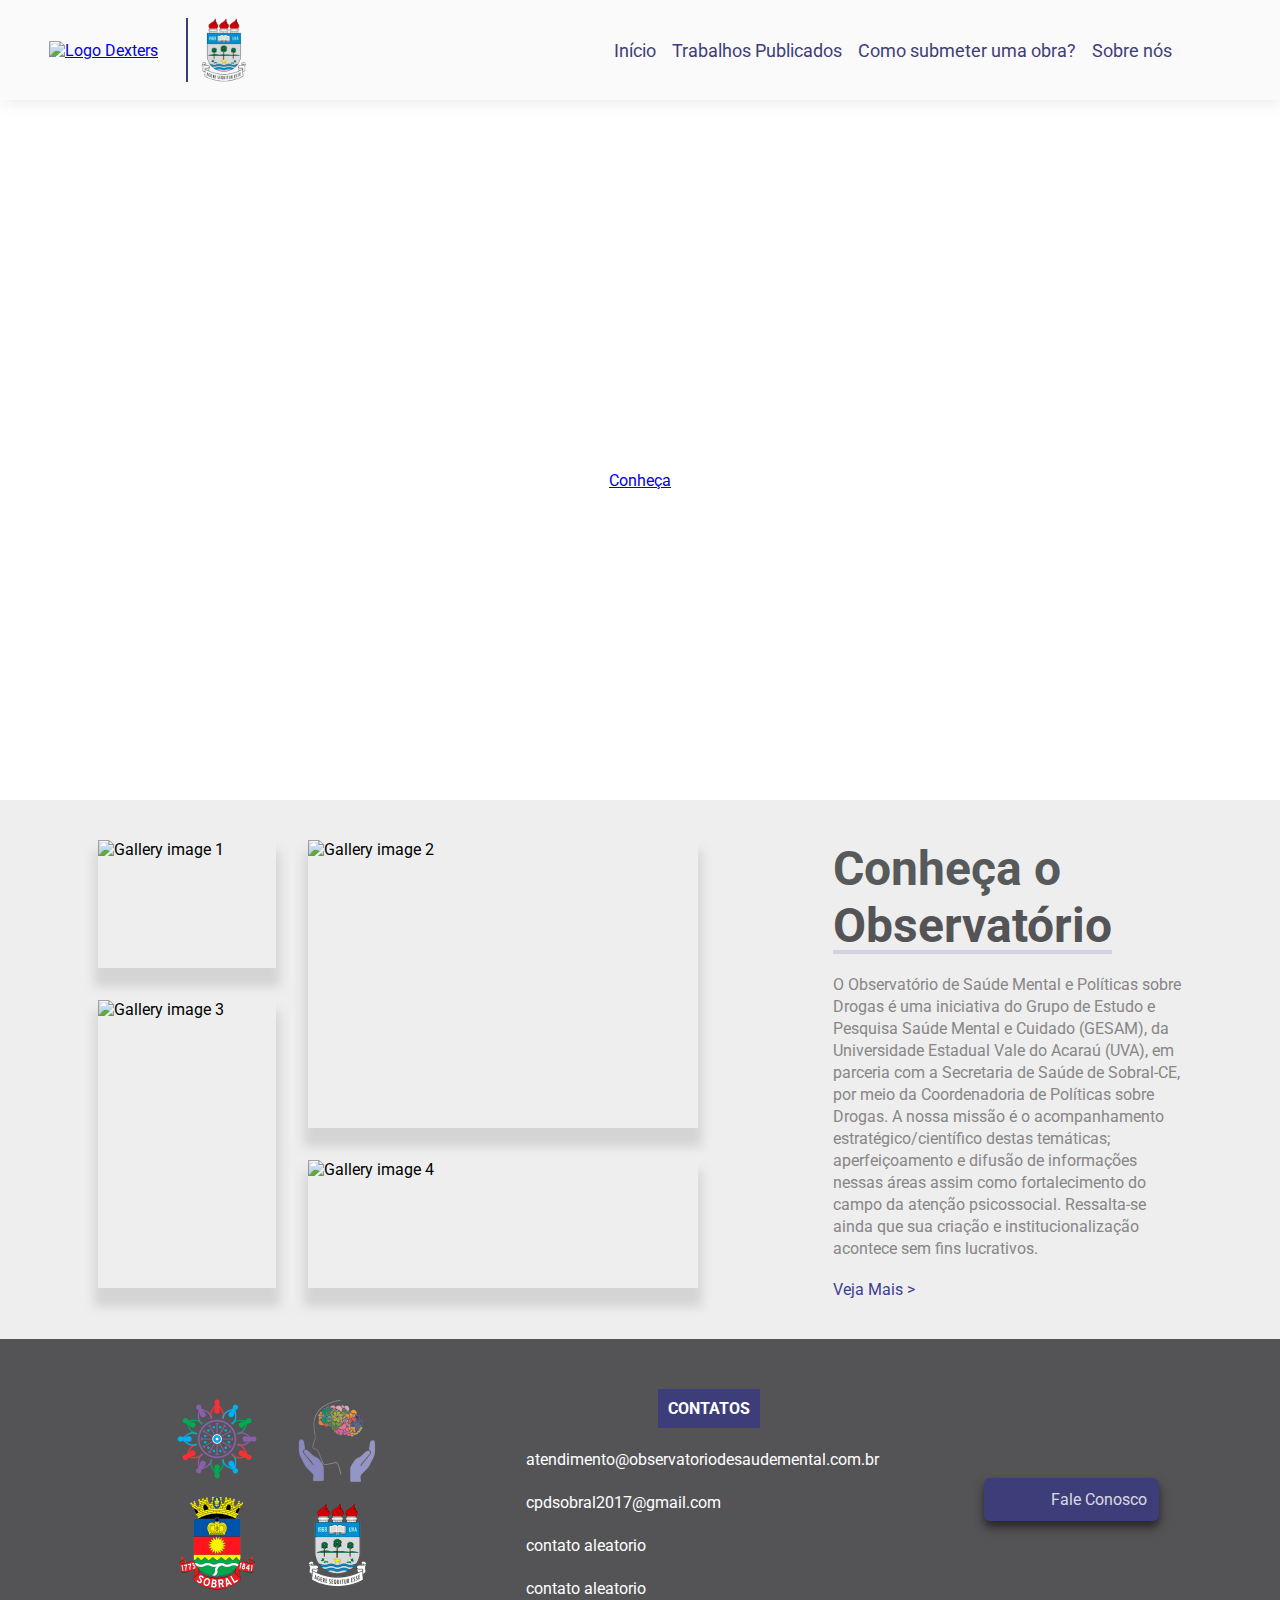
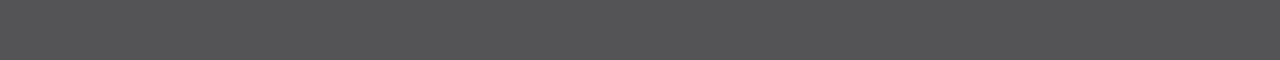
==== commit 947d035b: "modificando e adaptando footer" ====
--- a/index.html
+++ b/index.html
@@ -4,21 +4,23 @@
   <meta charset="UTF-8">
   <meta http-equiv="X-UA-Compatible" content="IE=edge">
   <meta name="viewport" content="width=device-width, initial-scale=1.0">
-  <title>Document</title>
-  
+  <title>Observatório</title>
+
+  <link rel="icon" href="./assets/images/LogoObservatório.png">
+
+  <link href="https://fonts.googleapis.com/css2?family=Roboto:wght@100;300;400;500;700;900&display=swap" rel="stylesheet">
+  <link href="https://fonts.googleapis.com/icon?family=Material+Icons" rel="stylesheet">
+
+  <link rel="stylesheet" href="./styles/styles.css">
   <link rel="stylesheet" href="./styles/home.css">
-  <link rel="stylesheet" href="./styles/styles.css">
-
-  <link href="https://fonts.googleapis.com/icon?family=Material+Icons" rel="stylesheet">
-  <link href="https://fonts.googleapis.com/css2?family=Montserrat:ital,wght@0,100;0,200;0,300;0,400;0,500;0,600;0,700;0,800;0,900;1,100;1,200;1,300;1,400;1,500;1,600;1,700;1,800;1,900&display=swap" rel="stylesheet">
-
 </head>
 <body>
+
   <header>
     <div class="logos">
-      <a href="./index.html"><img src="./assets/images/LogoObservatorio2.png" alt="Logo Dexters" class="dexters-logo"></a>
+      <a href="./index.html"><img src="./assets/images/LogoObservatório2.png" alt="Logo Dexters" class="dexters-logo"></a>
       <div class="divider"></div>
-      <a href="http://www.uvanet.br" target="_blank"><img src="./assets/images/logo-uva-sem-texto.png" alt="Logo UVA" class="ufma-logo"></a>
+      <a href="https://portalpadrao.ufma.br/site" target="_blank"><img src="./assets/images/logo-uva-sem-texto.png" alt="Logo UFMA" class="ufma-logo"></a>
     </div>
     <nav id="nav-bar" class="overlay">
       <img src="./assets/svg/close-24px.svg" alt="" class="close-btn" onclick="closeMenu()">
@@ -31,12 +33,7 @@
           </li>
           <li>
             <button>
-              <a href="./trabalhos_publicados.php">Trabalhos Publicados</a>
-            </button>
-          </li>
-          <li>
-            <button>
-              <a href="./ListaNoticias.php">Notícias</a>
+              <a href="./trabalhos_publicados.html">Trabalhos Publicados</a>
             </button>
           </li>
           <li>
@@ -57,75 +54,28 @@
 
   <main>
 
-    <section id="slider">
-      <ul class="slider-content">
-        <li class="slider-item fade">
-          <div class="texto-banner" style="background: url(./assets/images/photo-6.jpg); 
-          background-size: cover;">
-            <div class="intro-noticia">
-              <h3>Observatório Saúde Mental e Políticas sobre Drogas</h3>
-              <p>Captação de obras na área de saúde mental e políticas sobre drogas no município de Sobral-CE</p>
-              <a href="./sobre.html">Conheça</a>
-            </div>
-          </div>
-        </li>
-        <li class="slider-item fade">
-          <div class="texto-banner" style="background: url(./assets/noticias/noticia1.jpg); 
-          background-size: cover;">
-            <div class="intro-noticia">
-              <h3>Notícia 1</h3>
-              <p>Lorem ipsum dolor sit amet consectetur adipisicing elit. </p>
-              <a href="./sobre.html">Conheça</a>
-            </div>
-          </div>
-        </li>
-        <li class="slider-item fade" style="background: url(./assets/noticias/noticia2.jpg); 
-        background-size: cover;">
-          <div class="texto-banner">
-            <div class="intro-noticia">
-              <h3>Notícia 2</h3>
-              <p>Voluptas culpa velit explicabo nemo nisi officiis accusantium dolorem saepe sint, recusandae, quasi facere excepturi repellendus ab.</p>
-              <a href="./sobre.html">Conheça</a>
-            </div>
-          </div>
-        </li>
-        <li class="slider-item fade" style="background: url(./assets/noticias/generico.jpg); 
-        background-size: cover;">
-          <div class="texto-banner">
-            <div class="intro-noticia">
-              <h3>Notícia 3</h3>
-              <p>Aspernatur ut laudantium minus odio!</p>
-              <a href="./sobre.html">Conheça</a>
-            </div>
-          </div>
-        </li>
-        <button class="preview" onclick="plusSlides(-1)">
-          <span class="material-icons">
-            navigate_before
-          </span>
-        </button>
-        <button class="next" onclick="plusSlides(1)">
-          <span class="material-icons">
-            navigate_next
-          </span>
-        </button>
-      </ul>
+    <section id="banner" style="background: none;">
+      <div class="texto-banner">
+        <h3>Observartório Saúde Mental e Políticas sobre Drogas</h3>
+        <p>Captação de obras na área de saúde mental e políticas sobre drogas no município de Sobral-CE</p>
+        <a href="./sobre.html">Conheça</a>
+      </div>
     </section>
 
     <section id="sobre">
       <div class="resumo-dexters">
         <div class="images">
           <figure class="gallery__item gallery__item--1">
-            <img src="./assets/images/photo-8.jpg" alt="Gallery image 1" class="gallery__img">
+            <img src="./assets/images/happy-baloons.jpg" alt="Gallery image 1" class="gallery__img">
           </figure>
           <figure class="gallery__item gallery__item--2">
-            <img src="./assets/images/photo-7.jpg" alt="Gallery image 2" class="gallery__img">
+            <img src="./assets/images/mental-health.jpg" alt="Gallery image 2" class="gallery__img">
           </figure>
           <figure class="gallery__item gallery__item--3">
-            <img src="./assets/images/photo-9.jpg" alt="Gallery image 3" class="gallery__img">
+            <img src="./assets/images/how-are-you.jpg" alt="Gallery image 3" class="gallery__img">
           </figure>
           <figure class="gallery__item gallery__item--4">
-            <img src="./assets/images/photo-5.jpg" alt="Gallery image 4" class="gallery__img">
+            <img src="./assets/images/dont-give-up.jpg" alt="Gallery image 4" class="gallery__img">
         </div>
         <div class="text-dexters">
           <h1>Conheça o <mark class="highlight">Observatório</mark></h1>
@@ -135,12 +85,55 @@
         </div>
       </div>
     </section>
+
+    <!-- <section id="atividades">
+      <div class="atividades">
+        <div class="atividades-desenvolvidas">
+          <h1>Áreas de Atuação</h1>
+          <p>
+            O nosso laboratório trabalha com as mais diversas áreas
+          </p>
+        </div>
+        <div class="images-atividades">
+          <div class="card-atividade-1">
+            <div class="texto">
+              <h3>Engenharia de Software</h3>
+              <hr>
+            </div>
+          </div>
+          <div class="card-atividade-2">
+            <div class="texto">
+              <h3>Modelagem de Sistemas Complexos</h3>
+              <hr>
+            </div>
+          </div>
+          <div class="card-atividade-3">
+            <div class="texto">
+              <h3>Interação Humano Computador</h3>
+              <hr>
+            </div>
+          </div>
+          <div class="card-atividade-4">
+            <div class="texto">
+              <h3>Sistemas de Informação</h3>
+              <hr>
+            </div>
+          </div>
+          <div class="card-atividade-5">
+            <div class="texto">
+              <h3>Ensino de Computação</h3>
+              <hr>
+            </div>
+          </div>
+        </div>
+      </div>
+    </section> -->
   </main>
 
   <footer>
-    <div class="container">
-      <div class="logos">
-        <a href="./index.html"><img src="./assets/images/LogoObservatorioBranca.png" alt=""></a>
+    <div class="container-logos-footer">  
+      <div class="logos-footer">
+        <a href="./index.html" class="logo-observatorio"><img src="./assets/images/LogoObservatórioBranca.png" alt=""></a>
         <div class="logos-secundarias">
           <a href="http://saude.sobral.ce.gov.br/politicas-sobre-drogas"><img src="./assets/images/logo-coord-psds.png" alt=""></a>
           <a href=""><img src="./assets/images/logo-gesam-sem-fundo.png" alt=""></a>
@@ -148,20 +141,24 @@
           <a href="http://www.uvanet.br"><img src="./assets/images/logo-uva-sem-texto.png" alt=""></a>
         </div>
       </div>
-      <div class="infos">
-        <ul>
-          <li><img src="./assets/svg/email icon.svg" alt=""><p>atendimento@observatoriodesaudemental.com.br</p></li>
-          <li><img src="./assets/svg/email icon.svg" alt=""><p>cpdsobral2017@gmail.com</p></li>
-        </ul>
-      </div>
-      <div class="sociais">
-        <ul>
-          <li><img src="./assets/svg/phone_black_24dp.svg" alt="">(88)993584258</li>
-          <li><img src="./assets/svg/phone_black_24dp.svg" alt="">(88)36111164</li>
-        </ul>
-      </div>
-      <div class="contato">
-        <img src="./assets/svg/comment icon.svg" alt=""><a href="./contato.html">Fale Conosco</a>
+    </div>
+    <div class="infos">
+      <h4>Contatos</h4>
+      <ul>
+        <li><img src="./assets/svg/email icon.svg" alt=""><p>atendimento@observatoriodesaudemental.com.br</p></li>
+        <li><img src="./assets/svg/email icon.svg" alt=""><p>cpdsobral2017@gmail.com</p></li>
+        <li><img src="./assets/svg/email icon.svg" alt=""><p>contato aleatorio</p></li>
+        <li><img src="./assets/svg/email icon.svg" alt=""><p>contato aleatorio</p></li>
+      </ul>
+    </div>
+    
+    <div class="container-fale-conosco">
+      <div class="contatos">
+        <div class="container-contato">
+          <div class="contato">
+            <img src="./assets/svg/comment icon.svg" alt=""><a href="./contato.html">Fale Conosco</a>
+          </div>
+        </div>
       </div>
     </div>
   </footer>
--- a/styles/styles.css
+++ b/styles/styles.css
@@ -32,7 +32,7 @@
 
 header .logos a .dexters-logo {
   height: 100%;
-  width: 65px;
+  width: 70px;
 }
 
 header .logos .ufma-logo {
@@ -138,49 +138,55 @@
 
 /* FOOTER */
 
+
 footer {
+  display: grid;
+  grid-template-columns: 1.5fr 2fr 1fr;
+  margin-top: 0;
+  padding: 3.125rem 1.25rem;
   background: #545457;
-  padding: 20px 0;
-  width: 100%;
-}
-
-footer .container {
-  align-items: center;
-  display: flex;
-  justify-content: space-between;
-  flex-direction: row;
-  margin: 0 auto;
-  width: 90%;
-}
-
-footer .container .logos {
-  align-items: center;
-  display: flex;
-  margin: 0;
-  width: 30%;
-}
-
-footer .container .logos a {
+}
+
+footer .logos-footer{
+  display:flex;
+  align-items: center;
+  justify-content: center;
+}
+
+
+footer .logos-footer a {
   margin-right: 20px;
   width: 100px;
 }
 
-footer .container .logos a img {
-  width: 100%;
-}
-
-footer .container .logos .logos-secundarias {
+footer .logos-footer .logo-observatorio img{
+  width: 100px;
+}
+
+
+footer .logos-footer a img {
+  width: 100px;
+}
+
+footer .logos-footer .logos-secundarias {
   display: grid;
   grid-template-columns: 1fr 1fr;
-  width: 200px;
-}
-
-footer .container .logos .logos-secundarias img {
-  width: 100%;
 }
 
 footer .infos {
-  width: 30%;
+  display: flex;
+  align-items: center;
+  justify-content: space-around;
+  flex-direction: column;
+  height: 100%;
+}
+
+footer h4{
+  background-color: #3D3D79;
+  padding: 10px;
+  margin-bottom: 10px;
+  text-transform: uppercase;
+  color: #fff;
 }
 
 footer .infos ul {
@@ -188,9 +194,7 @@
 }
 
 footer .infos li {
-  align-items: center;
-  display: flex;
-  margin: 14px 0;
+  display: flex;
   padding: 12px;
 }
 
@@ -211,7 +215,6 @@
 
 footer .infos .btn-contato {
   align-items: center;
-  background: #6FA9FF;
   border-radius: 6px;
 }
 
@@ -219,37 +222,51 @@
   text-decoration: none;
 }
 
-footer .sociais {
-  width: 10%;
-}
-
-footer .sociais ul {
+footer .contatos {
+  display: flex;
+  height: 80%;
+  align-items: center;
+  justify-content: center;
+}
+
+footer .contatos .contato{
+  align-self: flex-start;
+}
+
+footer .contatos ul {
   list-style: none;
 }
-footer .sociais li {
-  align-items: center;
-  color: #fff;
-  display: flex;
-  justify-content: left;
+
+footer .contatos li {
+  align-items: center;
+  display: flex;
+  padding: 12px;
+  width: 300px;
+}
+
+footer .contatos li a {
+  align-items: center;
+  display: flex;
+  justify-content: center;
+  margin-left: -10px;
   padding: 12px;
   text-decoration: none;
-  width: 165px;
-}
-
-footer .sociais img {
-  margin-right: 10px;
+  width: 140px;
+}
+
+footer .contatos img {
+  margin: 0;
   width: 25px;
 }
 
-footer .sociais a, footer .sociais p {
+footer .contatos a, footer .contatos p {
   color: #fff;
   margin-left: 20px;
 }
 
-footer .sociais .btn-contato {
-  align-items: center;
-  display: flex;
-  background: #6FA9FF;
+footer .contatos .btn-contato {
+  align-items: center;
+  display: flex;
   border-radius: 6px;
 }
 
@@ -258,11 +275,12 @@
 }
 
 footer .contato {
-  background: #6FA9FF;
+  background: #3D3D79;;
   border-radius: 6px;
   box-shadow: 0px 6px 10px 0px #252629;
   display: flex;
   justify-content: space-between;
+  align-items: center;
   padding: 12px;
   width: 175px;
 }
@@ -384,23 +402,17 @@
     margin-left: 12px;
   }
 
-  footer .container {
+  footer {
+    padding: 40px 0;
+  }
+
+  
+  footer .container-logos-footer{
+    display: flex;
+    align-items: center;
+    justify-content: center;
     width: 100%;
-  }
-  footer .container {
-    flex-direction: column;
-    padding: 0;
-  }
-
-  footer .container .logos {
-    flex-direction: column;
-    justify-content: center;
-    margin-top: 10px;
-    width: 100%;
-  }
-
-  footer .container .logos a {
-    margin: 0;
+    height: 100%;
   }
 
   footer .infos {
@@ -414,24 +426,81 @@
     width: fit-content;
   }
 
-  footer .sociais {
+  footer .contatos {
     width: 100%;
   }
   
-  footer .sociais li {
+  footer .contatos li {
     align-items: center;
     display: flex;
+    margin: 0;
     padding: 12px;
     width: fit-content;
   }
 
-  footer .sociais li a {
+  footer .contatos li a {
     align-items: center;
     display: flex;
     justify-content: center;
+    margin: 0;
     margin-left: 0px;
     padding: 12px;
     text-decoration: none;
     width: 140px;
   }
+}
+
+@media (min-width: 1051px ){
+  
+.container-fale-conosco {
+  display: flex;
+  height: 100%;
+  align-items: center;
+  justify-content: flex-start;
+}
+}
+
+@media (max-width: 1050px){
+    
+  footer {
+      display: block;
+      padding: 2rem 8rem;
+  }
+
+  footer .projetos-footer {
+      display: block;
+  }
+
+  footer h4{
+      color: #919496;
+      text-align: start;
+      width: 100%;
+      background: none;
+      padding-top: 1rem;
+      text-indent: 2px;
+      margin-top: 1rem;
+      border-bottom: 1px solid #919496;
+  }
+
+  footer .container-logos-footer{
+    display: flex;
+    align-items: center;
+    justify-content: center;
+    width: 100%;
+  }
+
+  footer .logos-footer {
+    margin-bottom: 20px;
+  }
+
+  footer .contatos, footer .infos {
+    align-items: flex-start;
+  }
+  
+}
+
+@media (max-width: 700px) {
+  footer {
+    padding: 2rem;
+  }
 }--- a/styles/home.css
+++ b/styles/home.css
@@ -1,509 +1,299 @@
-.slider-content {
-  list-style: none;
-  margin: auto;
-  position: relative;
-  width: 100%;
-}
-
-.slider-content .preview span, .slider-content .next span {
-  color: #fff;
-  font-size: 26px;
-  font-weight: 100;
-}
-
-.slider-content .preview, .slider-content .next {
-  align-items: center;
-  background: none;
-  border: 1px solid #fff;
-  border-radius: 50px;
-  cursor: pointer;
-  display: flex;
-  height: 50px;
-  justify-content: center;
-  margin: 0 10px;
-  outline: none;
-  padding: 8px;
-  position: absolute;
-  text-decoration: none;
-  top: 50%;
-  transition: .6s ease;
-  width: 50px;
-}
-
-.slider-content .next {
-  right: 0;
-}
-
-.slider-content .preview img, .slider-content .next img {
-  width: 30px;
-}
-
-.slider-content .preview:hover, .slider-content .next:hover {
-  background: #3D3D79;
-  border: 1px solid #3D3D79;
-}
-
-.texto-banner {
-  align-items: center;
-  color: #fff;
-  display: flex;
-  flex-direction: column;
-  height: 700px;
-  justify-content: center;
-  margin: 0;
-  text-align: center;
-  width: 100%;
-}
-
-.texto-banner .intro-noticia {
-  align-items: center;
-  background: #3d3d7979;
-  display: flex;
-  flex-direction: column;
-  height: 60%;
-  justify-content: center;
-  padding: 30px;
-  width: 100%;
-}
-
-.texto-banner .intro-noticia h3 {
-  font-size: 32px;
-  margin: 0 auto;
-  width: 600px;
-}
-
-.texto-banner .intro-noticia p {
-  font-size: 18px;
-  margin: 20px auto;
-  margin-bottom: 50px;
-  text-align: center;
-  width: 600px;
-}
-
-.texto-banner .intro-noticia a {
-  background: #fff;
-  border-radius: 50px;
-  color: #3D3D79;
-  margin: 0 auto;
-  padding: 14px;
-  text-decoration: none;
-  transition: .2s ease-in-out;
-  width: fit-content;
-}
-
-.texto-banner a:hover {
-  background: #3D3D79;
-  color: #fff;
-}
-
-.active, .dot:hover { 
-  background-color: #717171;
-}
-
-#sobre {
-  background: #EEEEEE;
-  height: 100%;
-  width: 100%;
-}
-
-/* Resumo com grid das imagens */
-
-.resumo-dexters {
-  display: flex;
-  flex-direction: row;
-  justify-content: space-around;
-  padding: 40px;
-}
-
-.resumo-dexters .images {
-  display: grid;
-  grid-template-columns: repeat(3, 1fr);
-  grid-template-rows: repeat(3, 10vw);
-  grid-gap: 2rem; 
-  width: 650px;
-}
-
-.gallery__img {
-  width: 100%;
-  height: 100%;
-  object-fit: cover;
-  display: block; 
-}
-
-.gallery__item--1 {
-  grid-column-start: 1;
-  grid-column-end: 2;
-  grid-row-start: 1;
-  grid-row-end: 2;
-}
-
-.gallery__item--2 {
-  grid-column-start: 2;
-  grid-column-end: 4;
-  grid-row-start: 1;
-  grid-row-end: 3;
-}
-
-.gallery__item--3 {
-  grid-column-start: 1;
-  grid-column-end: 2;
-  grid-row-start: 2;
-  grid-row-end: 4;
-}
-
-.gallery__item--4 {
-  grid-column-start: 2;
-  grid-column-end: 4;
-  grid-row-start: 3;
-  grid-row-end: 4;
-}
-
-.text-dexters {
-  margin-right: 200px;
-}
-
-.resumo-dexters .text-dexters h1 {
-  color: #575a5b;
-  font-size: 48px;
-  width: 300px;
-}
-.resumo-dexters .text-dexters p {
-  color: #888686;
-  line-height: 22px;
-  margin: 20px 0;
-  width: 350px;
-}
-
-.resumo-dexters .text-dexters a {
-  color: #3E4095;
-  text-decoration: none;
-}
-
-.resumo-dexters .text-dexters a:hover {
-  opacity: .8;
-}
-
-.resumo-dexters .images figure {
-  box-shadow: 0px 15px 10px 4px #d4d4d4;
-  transition: .2s;
-}
-
-.resumo-dexters .images figure:hover {
-  cursor: none;
-  transform: scale(1.05);
-}
-
-
-#atividades {
-  background: #fafafa;
-  height: 100%;
-}
-
-.atividades {
-  display: flex;
-  justify-content: space-around;
-  padding: 100px;
-}
-
-.atividades .atividades-desenvolvidas {
-  margin: 0;
-  margin: auto 0;
-  width: 300px;
-}
-
-.atividades .atividades-desenvolvidas h1 {
-  color: #545457;
-  font-size: 48px;
-  width: 300px;
-}
-
-.atividades .atividades-desenvolvidas a {
-  color: #0ADAFE;
-  text-decoration: none;
-}
-
-.atividades .images-atividades {
-  display: grid;
-  grid-template-columns: repeat(2, 1fr);
-  grid-template-rows: repeat(3, 1fr);
-  grid-column-gap: 10px;
-  grid-row-gap: 30px;
-}
-  
-.card-atividade-1 { grid-area: 1 / 1 / 2 / 2; }
-.card-atividade-2 { grid-area: 2 / 1 / 3 / 2; }
-.card-atividade-3 { grid-area: 3 / 1 / 4 / 2; }
-.card-atividade-4 { 
-  grid-area: 1 / 2 / 2 / 3; 
-  position: relative;
-  top: 150px;
-}
-.card-atividade-5 { 
-  grid-area: 2 / 2 / 3 / 3; 
-  position: relative;
-  top: 150px;
-}
-
-.atividades .images-atividades img {
-  background: #eee;
-  border-radius: 4px;
-  padding: 20px;
-  margin: 30px;
-}
-
-.atividades .images-atividades .card-atividade-1 {
-  align-items: flex-end;
-  background: #3D3D79;
-  border-radius: 4px;
-  display: flex;
-  height: 250px;
-  margin: 12px 20px;
-  padding: 50px 20px;
-  width: 250px;
-}
-
-.atividades .images-atividades .card-atividade-1 .texto {
-  color: #fafafa;
-  font-size: 20px;
-  width: 200px;
-}
-
-.atividades .images-atividades .card-atividade-2 {
-  align-items: flex-end;
-  background: #3D3D79;
-  border-radius: 4px;
-  display: flex;
-  height: 250px;
-  margin: 12px 20px;
-  padding: 50px 20px;
-  width: 250px;
-}
-
-.atividades .images-atividades .card-atividade-2 .texto {
-  color: #fafafa;
-  font-size: 20px;
-  width: 200px;
-}
-
-.atividades .images-atividades .card-atividade-3 {
-  align-items: flex-end;
-  background: #3D3D79;
-  border-radius: 4px;
-  display: flex;
-  height: 250px;
-  margin: 12px 20px;
-  padding: 50px 20px;
-  width: 250px;
-}
-
-.atividades .images-atividades .card-atividade-3 .texto {
-  color: #fafafa;
-  font-size: 20px;
-  width: 200px;
-}
-
-.atividades .images-atividades .card-atividade-4 {
-  align-items: flex-end;
-  background: #3D3D79;
-  border-radius: 4px;
-  display: flex;
-  height: 250px;
-  margin: 12px 20px;
-  padding: 50px 20px;
-  width: 250px;
-}
-
-.atividades .images-atividades .card-atividade-4 .texto {
-  color: #fafafa;
-  font-size: 20px;
-  width: 200px;
-}
-
-.atividades .images-atividades .card-atividade-5 {
-  align-items: flex-end;
-  background: #3D3D79;
-  border-radius: 4px;
-  display: flex;
-  height: 250px;
-  margin: 12px 20px;
-  padding: 50px 20px;
-  width: 250px;
-}
-
-.atividades .images-atividades .card-atividade-5 .texto {
-  color: #fafafa;
-  font-size: 20px;
-  width: 200px;
-}
-
-#parceiros {
-  background: #EEEEEE;
-  height: 400px;
-}
-
-.titulo {
-  color: #545457;
-  font-size: 32px;
-  padding: 60px;
-  text-align: center;
-}
-
-.fade {
-  -webkit-animation-name: fade;
-  -webkit-animation-duration: .5s;
-  animation-name: fade;
-  animation-duration: .5s;
-}
-
-@-webkit-keyframes fade {
-  from {opacity: .6}
-  to {opacity: 1}
-}
-
-@keyframes fade {
-  from {opacity: .6}
-  to {opacity: 1}
-}
-
-@media (max-width: 1400px) {
-  .resumo-dexters .images {
-    margin-right: 20px;
-    width: 600px;
-  }
-  .resumo-dexters .text-dexters {
-    margin-right: 0;
-  }
-}
-
-@media (max-width: 800px) {
-  #banner {
-    width: 100%;
-  }
-
-  .texto-banner {
-    background-image: url(../assets/images/photo-10.jpg);
-    background-repeat: no-repeat;
-    height: auto;
-    text-align: center;
-    padding: 50px 0;
-  }
-
-  .texto-banner h3 {
-    font-size: 18px;
-    width: 300px;
-  }
-
-  .texto-banner p {
-    font-size: 14px;
-    margin-top: 6px;
-    width: 80%;
-  }
-
-  .resumo-dexters {
-    display: flex;
-    flex-direction: column;
-    height: auto;
-    padding: 30px;
-  }
-
-  .resumo-dexters .images {
-    grid-gap: 4px;
-    padding: 0;
-    width: 100%;
-  }
-
-  .resumo-dexters .text-dexters h1 {
-    margin-top: 30px;
-  }
-
-  .resumo-dexters .text-dexters p{
-    padding: 0;
-    width: 275px;
-  }
-  
-  .atividades {
-    flex-direction: column;
-    height: 100%;
-    padding: 0;
-  }
-
-  .atividades .atividades-desenvolvidas {
-    padding: 24px;
-  }
-
-  .atividades .images-atividades {
-    display: grid;
-    grid-template-columns: repeat(2, 1fr);
-    grid-template-rows: repeat(3, 1fr);
-    grid-column-gap: 0;
-    grid-row-gap: 0;
-  }
-
-  .atividades .atividades-desenvolvidas h1 {
-    font-size: 24px;
-    margin: 0;
-    padding: 0;
-    width: 100%;
-  }
-
-  .atividades .atividades-desenvolvidas a {
-    font-size: 16px;
-  }
-
-  .atividades .images-atividades .card-atividade-1 {
-    height: 150px;
-    margin: 10px;
-    padding: 10px;
-    width: 160px;
-  }
-
-  .atividades .images-atividades .card-atividade-1 .texto {
-    font-size: 14px;
-  }
-
-  .atividades .images-atividades .card-atividade-2 {
-    height: 150px;
-    margin: 10px;
-    padding: 10px;
-    width: 160px;
-  }
-
-  .atividades .images-atividades .card-atividade-2 .texto {
-    font-size: 14px;
-  }
-
-  .atividades .images-atividades .card-atividade-3 {
-    height: 150px;
-    margin: 10px;
-    padding: 10px;
-    width: 160px;
-  }
-
-  .atividades .images-atividades .card-atividade-3 .texto {
-    font-size: 14px;
-  }
-
-  .atividades .images-atividades .card-atividade-4 {
-    height: 150px;
-    margin: 10px;
-    margin-top: -60px;
-    padding: 10px;
-    width: 160px;
-  }
-
-  .atividades .images-atividades .card-atividade-4 .texto {
-    font-size: 14px;
-  }
-
-  .atividades .images-atividades .card-atividade-5 {
-    height: 150px;
-    margin: 10px;
-    margin-top: -60px;
-    padding: 10px;
-    width: 160px;
-  }
-
-  .atividades .images-atividades .card-atividade-5 .texto {
-    font-size: 14px;
-  }
+.slider-content {
+  list-style: none;
+  margin: auto;
+  position: relative;
+  width: 100%;
+}
+
+.slider-content .preview span, .slider-content .next span {
+  color: #fff;
+  font-size: 26px;
+  font-weight: 100;
+}
+
+.slider-content .preview, .slider-content .next {
+  align-items: center;
+  background: none;
+  border: 1px solid #fff;
+  border-radius: 50px;
+  cursor: pointer;
+  display: flex;
+  height: 50px;
+  justify-content: center;
+  margin: 0 10px;
+  outline: none;
+  padding: 8px;
+  position: absolute;
+  text-decoration: none;
+  top: 50%;
+  transition: .6s ease;
+  width: 50px;
+}
+
+.slider-content .next {
+  right: 0;
+}
+
+.slider-content .preview img, .slider-content .next img {
+  width: 30px;
+}
+
+.slider-content .preview:hover, .slider-content .next:hover {
+  background: #3D3D79;
+  border: 1px solid #3D3D79;
+}
+
+.texto-banner {
+  align-items: center;
+  color: #fff;
+  display: flex;
+  flex-direction: column;
+  height: 700px;
+  justify-content: center;
+  margin: 0;
+  text-align: center;
+  width: 100%;
+}
+
+.texto-banner .intro-noticia {
+  align-items: center;
+  background: #3d3d7979;
+  display: flex;
+  flex-direction: column;
+  height: 60%;
+  justify-content: center;
+  padding: 30px;
+  width: 100%;
+}
+
+.texto-banner .intro-noticia h3 {
+  font-size: 32px;
+  margin: 0 auto;
+  width: 600px;
+}
+
+.texto-banner .intro-noticia p {
+  font-size: 18px;
+  margin: 20px auto;
+  margin-bottom: 50px;
+  text-align: center;
+  width: 600px;
+}
+
+.texto-banner .intro-noticia a {
+  background: #fff;
+  border-radius: 50px;
+  color: #3D3D79;
+  margin: 0 auto;
+  padding: 14px;
+  text-decoration: none;
+  transition: .2s ease-in-out;
+  width: fit-content;
+}
+
+.texto-banner a:hover {
+  background: #3D3D79;
+  color: #fff;
+}
+
+.dots {
+  bottom: 30px;
+  display: flex;
+  flex-direction: row;
+  margin: 0 auto;
+  margin-bottom: -15px;
+  position: relative;
+  text-align: center;
+  width: fit-content;
+}
+
+.dot {
+  background: #fff;
+  border-radius: 50%;
+  cursor: pointer;
+  height: 15px;
+  margin: 0 5px;
+  transition: .2s ease-in-out;
+  width: 15px;
+}
+
+.active, .dot:hover { 
+  background: #3D3D79;
+}
+
+#sobre {
+  background: #EEEEEE;
+  height: 100%;
+  width: 100%;
+}
+
+/* Resumo com grid das imagens */
+
+.resumo-dexters {
+  display: flex;
+  flex-direction: row;
+  justify-content: space-around;
+  padding: 40px;
+}
+
+.resumo-dexters .images {
+  display: grid;
+  grid-template-columns: repeat(3, 1fr);
+  grid-template-rows: repeat(3, 10vw);
+  grid-gap: 2rem; 
+  width: 650px;
+}
+
+.gallery__img {
+  width: 100%;
+  height: 100%;
+  object-fit: cover;
+  display: block; 
+}
+
+.gallery__item--1 {
+  grid-column-start: 1;
+  grid-column-end: 2;
+  grid-row-start: 1;
+  grid-row-end: 2;
+}
+
+.gallery__item--2 {
+  grid-column-start: 2;
+  grid-column-end: 4;
+  grid-row-start: 1;
+  grid-row-end: 3;
+}
+
+.gallery__item--3 {
+  grid-column-start: 1;
+  grid-column-end: 2;
+  grid-row-start: 2;
+  grid-row-end: 4;
+}
+
+.gallery__item--4 {
+  grid-column-start: 2;
+  grid-column-end: 4;
+  grid-row-start: 3;
+  grid-row-end: 4;
+}
+
+.text-dexters {
+  margin-right: 200px;
+}
+
+.resumo-dexters .text-dexters h1 {
+  color: #575a5b;
+  font-size: 48px;
+  width: 300px;
+}
+.resumo-dexters .text-dexters p {
+  color: #888686;
+  line-height: 22px;
+  margin: 20px 0;
+  width: 350px;
+}
+
+.resumo-dexters .text-dexters a {
+  color: #3E4095;
+  text-decoration: none;
+}
+
+.resumo-dexters .text-dexters a:hover {
+  opacity: .8;
+}
+
+.resumo-dexters .images figure {
+  box-shadow: 0px 15px 10px 4px #d4d4d4;
+  transition: .2s;
+}
+
+.resumo-dexters .images figure:hover {
+  cursor: none;
+  transform: scale(1.05);
+}
+
+#parceiros {
+  background: #EEEEEE;
+  height: 400px;
+}
+
+.titulo {
+  color: #545457;
+  font-size: 32px;
+  padding: 60px;
+  text-align: center;
+}
+
+.fade {
+  -webkit-animation-name: fade;
+  -webkit-animation-duration: .5s;
+  animation-name: fade;
+  animation-duration: .5s;
+}
+
+@-webkit-keyframes fade {
+  from {opacity: .6}
+  to {opacity: 1}
+}
+
+@keyframes fade {
+  from {opacity: .6}
+  to {opacity: 1}
+}
+
+@media (max-width: 1400px) {
+  .resumo-dexters .images {
+    margin-right: 20px;
+    width: 600px;
+  }
+  .resumo-dexters .text-dexters {
+    margin-right: 0;
+  }
+}
+
+@media (max-width: 800px) {
+  #banner {
+    width: 100%;
+  }
+
+  .texto-banner {
+    height: auto;
+    text-align: center;
+    padding: 50px 0;
+  }
+
+  .texto-banner .intro-noticia h3 {
+    font-size: 16px;
+    width: 100%;
+  }
+
+  .texto-banner .intro-noticia p {
+    font-size: 14px;
+    margin-top: 6px;
+    width: 80%;
+  }
+
+  .resumo-dexters {
+    display: flex;
+    flex-direction: column;
+    height: auto;
+    padding: 30px;
+  }
+
+  .resumo-dexters .images {
+    grid-gap: 4px;
+    padding: 0;
+    width: 100%;
+  }
+
+  .resumo-dexters .text-dexters h1 {
+    margin-top: 30px;
+  }
+
+  .resumo-dexters .text-dexters p{
+    padding: 0;
+    width: 275px;
+  }
 }